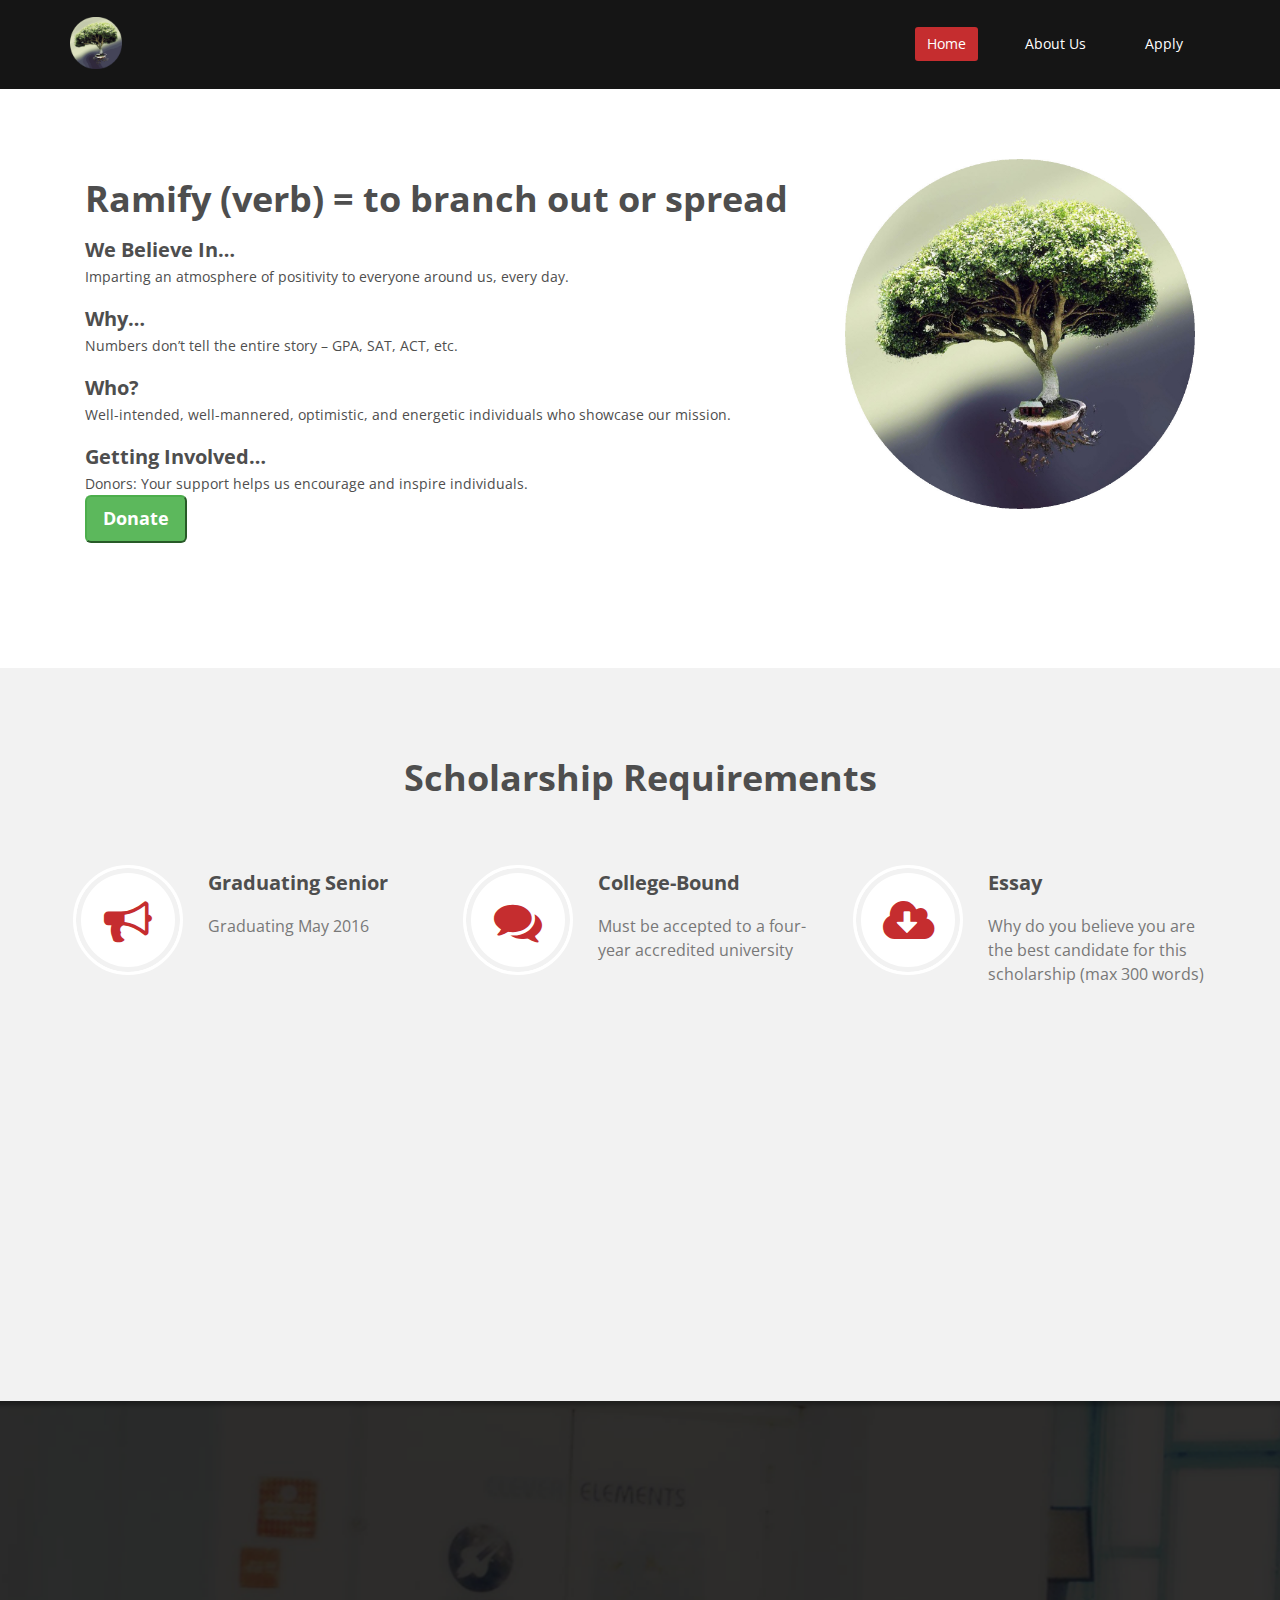
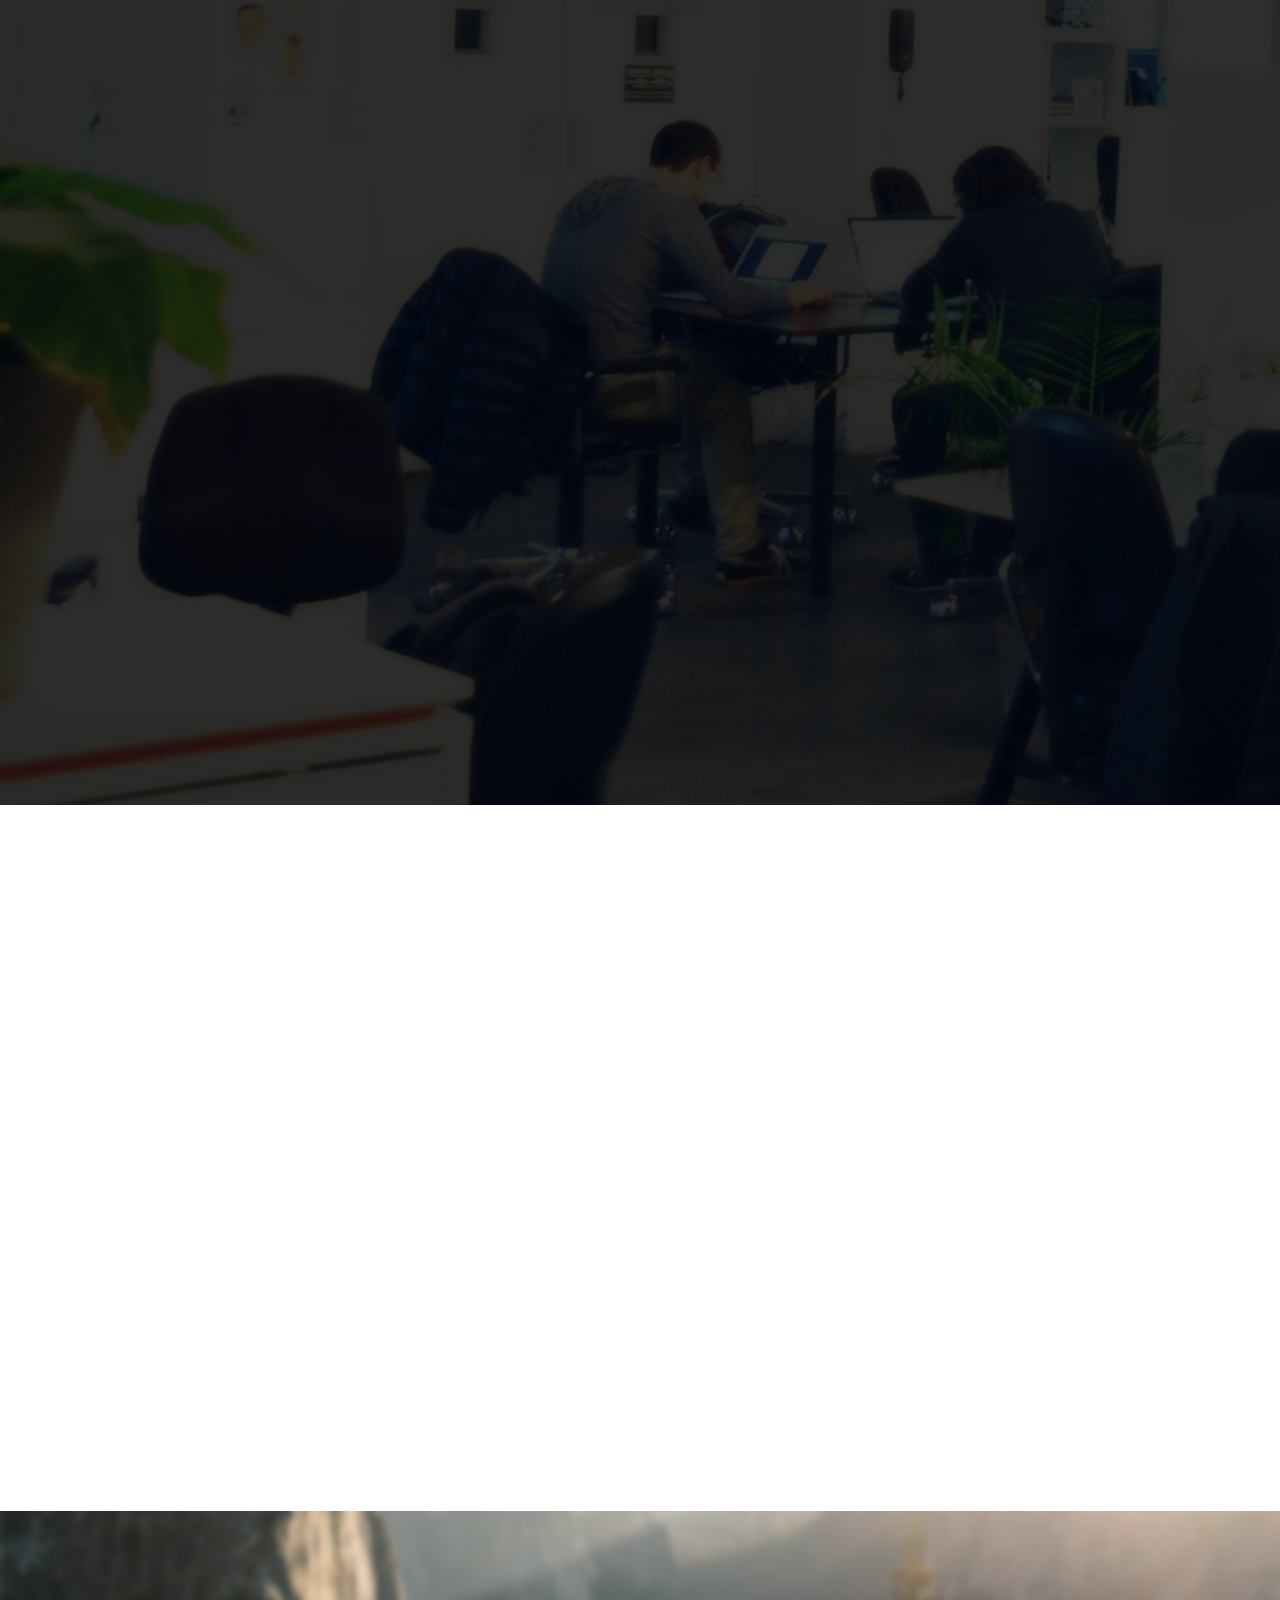
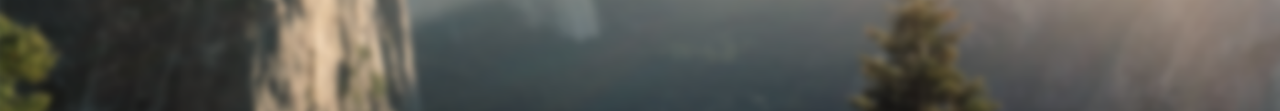
==== index.html @ a658d180 "Scott Tran Bio" ====
<!DOCTYPE html>
<html lang="en">
<head>
    <meta charset="utf-8">
    <meta name="viewport" content="width=device-width, initial-scale=1.0">
    <meta name="description" content="">
    <meta name="author" content="">
    <title>Ramify Positivity Scholarship</title>
	
	<!-- core CSS -->
    <link href="css/bootstrap.min.css" rel="stylesheet">
    <link href="css/font-awesome.min.css" rel="stylesheet">
    <link href="css/animate.min.css" rel="stylesheet">
    <link href="css/prettyPhoto.css" rel="stylesheet">
    <link href="css/main.css" rel="stylesheet">
    <link href="css/responsive.css" rel="stylesheet">
    <link href="css/ramify.css" rel="stylesheet">
    <!--[if lt IE 9]>
    <script src="js/html5shiv.js"></script>
    <script src="js/respond.min.js"></script>
    <![endif]-->       
    <link rel="shortcut icon" href="images/ico/favicon.ico">
    <link rel="apple-touch-icon-precomposed" sizes="144x144" href="images/ico/apple-touch-icon-144-precomposed.png">
    <link rel="apple-touch-icon-precomposed" sizes="114x114" href="images/ico/apple-touch-icon-114-precomposed.png">
    <link rel="apple-touch-icon-precomposed" sizes="72x72" href="images/ico/apple-touch-icon-72-precomposed.png">
    <link rel="apple-touch-icon-precomposed" href="images/ico/apple-touch-icon-57-precomposed.png">
</head><!--/head-->

<body class="homepage">
    <nav class="navbar navbar-inverse" role="banner">
        <div class="container">
            <div class="navbar-header">
                <button type="button" class="navbar-toggle" data-toggle="collapse" data-target=".navbar-collapse">
                    <span class="sr-only">Toggle navigation</span>
                    <span class="icon-bar"></span>
                    <span class="icon-bar"></span>
                    <span class="icon-bar"></span>
                </button>
                <a class="navbar-brand" href="index.html"><img src="images/tree_transparent.gif" height="52px" alt="logo"></a>
            </div>
			
            <div class="collapse navbar-collapse navbar-right">
                <ul class="nav navbar-nav">
                    <li class="active"><a href="index.html">Home</a></li>
                    <li><a href="about-us.html">About Us</a></li>
                    <li><a href="services.html">Apply</a></li>                   
                </ul>
            </div>
        </div><!--/.container-->
    </nav><!--/nav-->

    <section id="hero">
        <div class="container">
            <div class="wow fadeInDown">
                <div class="col-sm-8 left">
                    <h1>Ramify (verb) = to branch out or spread</h1>

                    <h2>We Believe In…</h2>
                    Imparting an atmosphere of positivity to everyone around us, every day.
                    
                    <h2>Why…</h2>
                    Numbers don’t tell the entire story – GPA, SAT, ACT, etc.

                    <h2>Who?</h2>
                    Well-intended, well-mannered, optimistic, and energetic individuals who showcase our mission.
                    
                    <h2>Getting Involved…</h2>
                    Donors: Your support helps us encourage and inspire individuals.
                    </br>
                    <button type="button" class="btn-lg btn-success"><b>Donate</b></button>
                </div>
                <div class="col-sm-4">
                    <img src="images/tree.jpg" width="100%" alt="tree">
                </div>                
            </div>       
        </div><!--/.container-->
    </section><!--/#partner-->

    <section id="feature" >
        <div class="container">
           <div class="center wow fadeInDown">
                <h1>Scholarship Requirements</h1>
            </div>

            <div class="row">
                <div class="features">
                    <div class="col-md-4 col-sm-6 wow fadeInDown" data-wow-duration="1000ms" data-wow-delay="600ms">
                        <div class="feature-wrap">
                            <i class="fa fa-bullhorn"></i>
                            <h2>Graduating Senior</h2>
                            <h3>Graduating May 2016</h3>
                        </div>
                    </div><!--/.col-md-4-->

                    <div class="col-md-4 col-sm-6 wow fadeInDown" data-wow-duration="1000ms" data-wow-delay="600ms">
                        <div class="feature-wrap">
                            <i class="fa fa-comments"></i>
                            <h2>College-Bound</h2>
                            <h3>Must be accepted to a four-year accredited university</h3>
                        </div>
                    </div><!--/.col-md-4-->

                    <div class="col-md-4 col-sm-6 wow fadeInDown" data-wow-duration="1000ms" data-wow-delay="600ms">
                        <div class="feature-wrap">
                            <i class="fa fa-cloud-download"></i>
                            <h2>Essay</h2>
                            <h3>Why do you believe you are the best candidate for this scholarship (max 300 words)</h3>
                        </div>
                    </div><!--/.col-md-4-->
                
                    <div class="col-md-4 col-sm-6 wow fadeInDown" data-wow-duration="1000ms" data-wow-delay="600ms">
                        <div class="feature-wrap">
                            <i class="fa fa-leaf"></i>
                            <h2>GPA + Transcript</h2>
                            <h3>
                                <ul>
                                    <li>Minimum 3.0 weighted GPA (as of Fall 2015 semester)</li>
                                    <li>Unofficial transcript</li>
                                </ul>
                            </h3>
                        </div>
                    </div><!--/.col-md-4-->

                    <div class="col-md-4 col-sm-6 wow fadeInDown" data-wow-duration="1000ms" data-wow-delay="600ms">
                        <div class="feature-wrap">
                            <i class="fa fa-cogs"></i>
                            <h2>Letters of Recommendation</h2>
                            <h3>Letter from both a teacher/counselor and a peer</h3>
                        </div>
                    </div><!--/.col-md-4-->

                    <div class="col-md-4 col-sm-6 wow fadeInDown" data-wow-duration="1000ms" data-wow-delay="600ms">
                        <div class="feature-wrap">
                            <i class="fa fa-heart"></i>
                            <h2>Extracurricular</h2>
                            <h3>List of extracurricular activities (sports, clubs, societies, etc.)</h3>
                        </div>
                    </div><!--/.col-md-4-->

                    <div class="col-md-12 col-sm-12 center wow fadeInDown" data-wow-duration="1000ms" data-wow-delay="600ms">
                        <button type="button" class="btn btn-xlarge btn-danger"><b>Apply</b></button>
                    </div>

                </div><!--/.services-->
            </div><!--/.row-->
        </div><!--/.container-->
    </section><!--/#feature-->

    <section id="winners">
       <div class="container">
            <div class="center wow fadeInDown">
                <h2>Meet the 2015 Winners</h2>
                <p class="lead">Lorem ipsum dolor sit amet, consectetur adipisicing elit, sed do eiusmod tempor incididunt ut <br> et dolore magna aliqua. Ut enim ad minim veniam</p>
            </div>

            <div class="row">
                <div class="col-md-6 wow fadeInDown animated" style="visibility: visible; animation-name: fadeInDown; -webkit-animation-name: fadeInDown;">
                    <div class="clients-comments text-center">
                        <img src="" class="img-circle" alt="">
                        <h3>Lorem ipsum dolor sit amet, consectetur adipisicing elit, sed do eiusmod tempor incididunt</h3>
                        <h4><span>-Madison Tarbox</span></h4>
                    </div>
                </div>
                <div class="col-md-6 wow fadeInDown animated" style="visibility: visible; animation-name: fadeInDown; -webkit-animation-name: fadeInDown;">
                    <div class="clients-comments text-center">
                        <img src="images/scott.jpg" class="img-circle" alt="">
                        <h3 class="text-left">Scott was chosen as one of two scholarship recipients in 2015 as he has a strong ability to lead by example and thus have a positive influence on those around him.  This ability is evident through the rigorous academic schedule and extracurricular activities that Scott was involved in.  He was able to take on multiple AP and honors classes all while maintaining a high GPA.  Scott’s ability to take on rigorous challenges also translated to the gridiron as he played on the varsity football team and held the positions of team captain and leadership council member. He also spends several hours every week volunteering on community service projects including work in a soup kitchen and working at the Ronald McDonald house. Through Scott’s hard work, dedication, and commitment to the community he was able to lead by example and directly impact others in a positive way. Scott is currently a student at the University of Colorado where he is obtaining a degree in Chemical Engineering. Which he plans to use his degree to further contribute to society.</h3>
                        <h4><span>-Scott Tran</span></h4>
                    </div>
                </div>
            </div><!--/.row-->

            </div><!--/.row-->
        </div><!--/.container-->
    </section><!--/#services-->

    <section id="recent-works">
        <div class="container">
            <div class="center wow fadeInDown">
                <h1>Meet the Founders</h1>
            </div>

           <div class="row">
               <div class="col-md-4 wow fadeInDown animated" style="visibility: visible; animation-name: fadeInDown; -webkit-animation-name: fadeInDown;">
                   <div class="clients-comments text-center">
                       <img src="images/jeevack.jpg" class="img-circle" alt="">
                       <h3>Lorem ipsum dolor sit amet, consectetur adipisicing elit, sed do eiusmod tempor incididunt</h3>
                       <h4><span>-Jeevak Mattamana</span></h4>
                   </div>
               </div>
               <div class="col-md-4 wow fadeInDown animated" style="visibility: visible; animation-name: fadeInDown; -webkit-animation-name: fadeInDown;">
               <div class="clients-comments text-center">
                   <img src="images/richard.jpg" class="img-circle" alt="">
                   <h3>Lorem ipsum dolor sit amet, consectetur adipisicing elit, sed do eiusmod tempor incididunt</h3>
                   <h4><span>-Richard Vidal</span></h4>
               </div>
           </div>
           <div class="col-md-4 wow fadeInDown animated" style="visibility: visible; animation-name: fadeInDown; -webkit-animation-name: fadeInDown;">
               <div class="clients-comments text-center">
                   <img src="images/david.jpg" class="img-circle" alt="">
                   <h3>Lorem ipsum dolor sit amet, consectetur adipisicing elit, sed do eiusmod tempor incididunt</h3>
                   <h4><span>-David Wang</span></h4>
               </div>
           </div>
           </div><!--/.row-->

        </div><!--/.container-->
    </section><!--/#recent-works-->

    <section id="contact">
        <div class="container">
            <div class="row">
                <div class="col-sm-8">
                    <div class="media contact-info wow fadeInDown" data-wow-duration="1000ms" data-wow-delay="600ms">
                        <div class="pull-left">
                            <i class="fa fa-phone"></i>
                        </div>
                        <div class="media-body">
                            <h2>Contact us:</h2>
                            <p>ramifypositivityscholarship@gmail.com</p>
                        </div>
                    </div>
                </div>
            </div>
        </div><!--/.container-->    
    </section><!--/#conatcat-info-->

    <script src="js/jquery.js"></script>
    <script src="js/bootstrap.min.js"></script>
    <script src="js/jquery.prettyPhoto.js"></script>
    <script src="js/jquery.isotope.min.js"></script>
    <script src="js/main.js"></script>
    <script src="js/wow.min.js"></script>
</body>
</html>
---- css/prettyPhoto.css ----
div.pp_default .pp_top,div.pp_default .pp_top .pp_middle,div.pp_default .pp_top .pp_left,div.pp_default .pp_top .pp_right,div.pp_default .pp_bottom,div.pp_default .pp_bottom .pp_left,div.pp_default .pp_bottom .pp_middle,div.pp_default .pp_bottom .pp_right{height:13px}
div.pp_default .pp_top .pp_left{background:url(../images/prettyPhoto/default/sprite.png) -78px -93px no-repeat}
div.pp_default .pp_top .pp_middle{background:url(../images/prettyPhoto/default/sprite_x.png) top left repeat-x}
div.pp_default .pp_top .pp_right{background:url(../images/prettyPhoto/default/sprite.png) -112px -93px no-repeat}
div.pp_default .pp_content .ppt{color:#f8f8f8}
div.pp_default .pp_content_container .pp_left{background:url(../images/prettyPhoto/default/sprite_y.png) -7px 0 repeat-y;padding-left:13px}
div.pp_default .pp_content_container .pp_right{background:url(../images/prettyPhoto/default/sprite_y.png) top right repeat-y;padding-right:13px}
div.pp_default .pp_next:hover{background:url(../images/prettyPhoto/default/sprite_next.png) center right no-repeat;cursor:pointer}
div.pp_default .pp_previous:hover{background:url(../images/prettyPhoto/default/sprite_prev.png) center left no-repeat;cursor:pointer}
div.pp_default .pp_expand{background:url(../images/prettyPhoto/default/sprite.png) 0 -29px no-repeat;cursor:pointer;width:28px;height:28px}
div.pp_default .pp_expand:hover{background:url(../images/prettyPhoto/default/sprite.png) 0 -56px no-repeat;cursor:pointer}
div.pp_default .pp_contract{background:url(../images/prettyPhoto/default/sprite.png) 0 -84px no-repeat;cursor:pointer;width:28px;height:28px}
div.pp_default .pp_contract:hover{background:url(../images/prettyPhoto/default/sprite.png) 0 -113px no-repeat;cursor:pointer}
div.pp_default .pp_close{width:30px;height:30px;background:url(../images/prettyPhoto/default/sprite.png) 2px 1px no-repeat;cursor:pointer}
div.pp_default .pp_gallery ul li a{background:url(../images/prettyPhoto/default/default_thumb.png) center center #f8f8f8;border:1px solid #aaa}
div.pp_default .pp_social{margin-top:7px}
div.pp_default .pp_gallery a.pp_arrow_previous,div.pp_default .pp_gallery a.pp_arrow_next{position:static;left:auto}
div.pp_default .pp_nav .pp_play,div.pp_default .pp_nav .pp_pause{background:url(../images/prettyPhoto/default/sprite.png) -51px 1px no-repeat;height:30px;width:30px}
div.pp_default .pp_nav .pp_pause{background-position:-51px -29px}
div.pp_default a.pp_arrow_previous,div.pp_default a.pp_arrow_next{background:url(../images/prettyPhoto/default/sprite.png) -31px -3px no-repeat;height:20px;width:20px;margin:4px 0 0}
div.pp_default a.pp_arrow_next{left:52px;background-position:-82px -3px}
div.pp_default .pp_content_container .pp_details{margin-top:5px}
div.pp_default .pp_nav{clear:none;height:30px;width:110px;position:relative}
div.pp_default .pp_nav .currentTextHolder{font-family:Georgia;font-style:italic;color:#999;font-size:11px;left:75px;line-height:25px;position:absolute;top:2px;margin:0;padding:0 0 0 10px}
div.pp_default .pp_close:hover,div.pp_default .pp_nav .pp_play:hover,div.pp_default .pp_nav .pp_pause:hover,div.pp_default .pp_arrow_next:hover,div.pp_default .pp_arrow_previous:hover{opacity:0.7}
div.pp_default .pp_description{font-size:11px;font-weight:700;line-height:14px;margin:5px 50px 5px 0}
div.pp_default .pp_bottom .pp_left{background:url(../images/prettyPhoto/default/sprite.png) -78px -127px no-repeat}
div.pp_default .pp_bottom .pp_middle{background:url(../images/prettyPhoto/default/sprite_x.png) bottom left repeat-x}
div.pp_default .pp_bottom .pp_right{background:url(../images/prettyPhoto/default/sprite.png) -112px -127px no-repeat}
div.pp_default .pp_loaderIcon{background:url(../images/prettyPhoto/default/loader.gif) center center no-repeat}
div.light_rounded .pp_top .pp_left{background:url(../images/prettyPhoto/light_rounded/sprite.png) -88px -53px no-repeat}
div.light_rounded .pp_top .pp_right{background:url(../images/prettyPhoto/light_rounded/sprite.png) -110px -53px no-repeat}
div.light_rounded .pp_next:hover{background:url(../images/prettyPhoto/light_rounded/btnNext.png) center right no-repeat;cursor:pointer}
div.light_rounded .pp_previous:hover{background:url(../images/prettyPhoto/light_rounded/btnPrevious.png) center left no-repeat;cursor:pointer}
div.light_rounded .pp_expand{background:url(../images/prettyPhoto/light_rounded/sprite.png) -31px -26px no-repeat;cursor:pointer}
div.light_rounded .pp_expand:hover{background:url(../images/prettyPhoto/light_rounded/sprite.png) -31px -47px no-repeat;cursor:pointer}
div.light_rounded .pp_contract{background:url(../images/prettyPhoto/light_rounded/sprite.png) 0 -26px no-repeat;cursor:pointer}
div.light_rounded .pp_contract:hover{background:url(../images/prettyPhoto/light_rounded/sprite.png) 0 -47px no-repeat;cursor:pointer}
div.light_rounded .pp_close{width:75px;height:22px;background:url(../images/prettyPhoto/light_rounded/sprite.png) -1px -1px no-repeat;cursor:pointer}
div.light_rounded .pp_nav .pp_play{background:url(../images/prettyPhoto/light_rounded/sprite.png) -1px -100px no-repeat;height:15px;width:14px}
div.light_rounded .pp_nav .pp_pause{background:url(../images/prettyPhoto/light_rounded/sprite.png) -24px -100px no-repeat;height:15px;width:14px}
div.light_rounded .pp_arrow_previous{background:url(../images/prettyPhoto/light_rounded/sprite.png) 0 -71px no-repeat}
div.light_rounded .pp_arrow_next{background:url(../images/prettyPhoto/light_rounded/sprite.png) -22px -71px no-repeat}
div.light_rounded .pp_bottom .pp_left{background:url(../images/prettyPhoto/light_rounded/sprite.png) -88px -80px no-repeat}
div.light_rounded .pp_bottom .pp_right{background:url(../images/prettyPhoto/light_rounded/sprite.png) -110px -80px no-repeat}
div.dark_rounded .pp_top .pp_left{background:url(../images/prettyPhoto/dark_rounded/sprite.png) -88px -53px no-repeat}
div.dark_rounded .pp_top .pp_right{background:url(../images/prettyPhoto/dark_rounded/sprite.png) -110px -53px no-repeat}
div.dark_rounded .pp_content_container .pp_left{background:url(../images/prettyPhoto/dark_rounded/contentPattern.png) top left repeat-y}
div.dark_rounded .pp_content_container .pp_right{background:url(../images/prettyPhoto/dark_rounded/contentPattern.png) top right repeat-y}
div.dark_rounded .pp_next:hover{background:url(../images/prettyPhoto/dark_rounded/btnNext.png) center right no-repeat;cursor:pointer}
div.dark_rounded .pp_previous:hover{background:url(../images/prettyPhoto/dark_rounded/btnPrevious.png) center left no-repeat;cursor:pointer}
div.dark_rounded .pp_expand{background:url(../images/prettyPhoto/dark_rounded/sprite.png) -31px -26px no-repeat;cursor:pointer}
div.dark_rounded .pp_expand:hover{background:url(../images/prettyPhoto/dark_rounded/sprite.png) -31px -47px no-repeat;cursor:pointer}
div.dark_rounded .pp_contract{background:url(../images/prettyPhoto/dark_rounded/sprite.png) 0 -26px no-repeat;cursor:pointer}
div.dark_rounded .pp_contract:hover{background:url(../images/prettyPhoto/dark_rounded/sprite.png) 0 -47px no-repeat;cursor:pointer}
div.dark_rounded .pp_close{width:75px;height:22px;background:url(../images/prettyPhoto/dark_rounded/sprite.png) -1px -1px no-repeat;cursor:pointer}
div.dark_rounded .pp_description{margin-right:85px;color:#fff}
div.dark_rounded .pp_nav .pp_play{background:url(../images/prettyPhoto/dark_rounded/sprite.png) -1px -100px no-repeat;height:15px;width:14px}
div.dark_rounded .pp_nav .pp_pause{background:url(../images/prettyPhoto/dark_rounded/sprite.png) -24px -100px no-repeat;height:15px;width:14px}
div.dark_rounded .pp_arrow_previous{background:url(../images/prettyPhoto/dark_rounded/sprite.png) 0 -71px no-repeat}
div.dark_rounded .pp_arrow_next{background:url(../images/prettyPhoto/dark_rounded/sprite.png) -22px -71px no-repeat}
div.dark_rounded .pp_bottom .pp_left{background:url(../images/prettyPhoto/dark_rounded/sprite.png) -88px -80px no-repeat}
div.dark_rounded .pp_bottom .pp_right{background:url(../images/prettyPhoto/dark_rounded/sprite.png) -110px -80px no-repeat}
div.dark_rounded .pp_loaderIcon{background:url(../images/prettyPhoto/dark_rounded/loader.gif) center center no-repeat}
div.dark_square .pp_left,div.dark_square .pp_middle,div.dark_square .pp_right,div.dark_square .pp_content{background:#000}
div.dark_square .pp_description{color:#fff;margin:0 85px 0 0}
div.dark_square .pp_loaderIcon{background:url(../images/prettyPhoto/dark_square/loader.gif) center center no-repeat}
div.dark_square .pp_expand{background:url(../images/prettyPhoto/dark_square/sprite.png) -31px -26px no-repeat;cursor:pointer}
div.dark_square .pp_expand:hover{background:url(../images/prettyPhoto/dark_square/sprite.png) -31px -47px no-repeat;cursor:pointer}
div.dark_square .pp_contract{background:url(../images/prettyPhoto/dark_square/sprite.png) 0 -26px no-repeat;cursor:pointer}
div.dark_square .pp_contract:hover{background:url(../images/prettyPhoto/dark_square/sprite.png) 0 -47px no-repeat;cursor:pointer}
div.dark_square .pp_close{width:75px;height:22px;background:url(../images/prettyPhoto/dark_square/sprite.png) -1px -1px no-repeat;cursor:pointer}
div.dark_square .pp_nav{clear:none}
div.dark_square .pp_nav .pp_play{background:url(../images/prettyPhoto/dark_square/sprite.png) -1px -100px no-repeat;height:15px;width:14px}
div.dark_square .pp_nav .pp_pause{background:url(../images/prettyPhoto/dark_square/sprite.png) -24px -100px no-repeat;height:15px;width:14px}
div.dark_square .pp_arrow_previous{background:url(../images/prettyPhoto/dark_square/sprite.png) 0 -71px no-repeat}
div.dark_square .pp_arrow_next{background:url(../images/prettyPhoto/dark_square/sprite.png) -22px -71px no-repeat}
div.dark_square .pp_next:hover{background:url(../images/prettyPhoto/dark_square/btnNext.png) center right no-repeat;cursor:pointer}
div.dark_square .pp_previous:hover{background:url(../images/prettyPhoto/dark_square/btnPrevious.png) center left no-repeat;cursor:pointer}
div.light_square .pp_expand{background:url(../images/prettyPhoto/light_square/sprite.png) -31px -26px no-repeat;cursor:pointer}
div.light_square .pp_expand:hover{background:url(../images/prettyPhoto/light_square/sprite.png) -31px -47px no-repeat;cursor:pointer}
div.light_square .pp_contract{background:url(../images/prettyPhoto/light_square/sprite.png) 0 -26px no-repeat;cursor:pointer}
div.light_square .pp_contract:hover{background:url(../images/prettyPhoto/light_square/sprite.png) 0 -47px no-repeat;cursor:pointer}
div.light_square .pp_close{width:75px;height:22px;background:url(../images/prettyPhoto/light_square/sprite.png) -1px -1px no-repeat;cursor:pointer}
div.light_square .pp_nav .pp_play{background:url(../images/prettyPhoto/light_square/sprite.png) -1px -100px no-repeat;height:15px;width:14px}
div.light_square .pp_nav .pp_pause{background:url(../images/prettyPhoto/light_square/sprite.png) -24px -100px no-repeat;height:15px;width:14px}
div.light_square .pp_arrow_previous{background:url(../images/prettyPhoto/light_square/sprite.png) 0 -71px no-repeat}
div.light_square .pp_arrow_next{background:url(../images/prettyPhoto/light_square/sprite.png) -22px -71px no-repeat}
div.light_square .pp_next:hover{background:url(../images/prettyPhoto/light_square/btnNext.png) center right no-repeat;cursor:pointer}
div.light_square .pp_previous:hover{background:url(../images/prettyPhoto/light_square/btnPrevious.png) center left no-repeat;cursor:pointer}
div.facebook .pp_top .pp_left{background:url(../images/prettyPhoto/facebook/sprite.png) -88px -53px no-repeat}
div.facebook .pp_top .pp_middle{background:url(../images/prettyPhoto/facebook/contentPatternTop.png) top left repeat-x}
div.facebook .pp_top .pp_right{background:url(../images/prettyPhoto/facebook/sprite.png) -110px -53px no-repeat}
div.facebook .pp_content_container .pp_left{background:url(../images/prettyPhoto/facebook/contentPatternLeft.png) top left repeat-y}
div.facebook .pp_content_container .pp_right{background:url(../images/prettyPhoto/facebook/contentPatternRight.png) top right repeat-y}
div.facebook .pp_expand{background:url(../images/prettyPhoto/facebook/sprite.png) -31px -26px no-repeat;cursor:pointer}
div.facebook .pp_expand:hover{background:url(../images/prettyPhoto/facebook/sprite.png) -31px -47px no-repeat;cursor:pointer}
div.facebook .pp_contract{background:url(../images/prettyPhoto/facebook/sprite.png) 0 -26px no-repeat;cursor:pointer}
div.facebook .pp_contract:hover{background:url(../images/prettyPhoto/facebook/sprite.png) 0 -47px no-repeat;cursor:pointer}
div.facebook .pp_close{width:22px;height:22px;background:url(../images/prettyPhoto/facebook/sprite.png) -1px -1px no-repeat;cursor:pointer}
div.facebook .pp_description{margin:0 37px 0 0}
div.facebook .pp_loaderIcon{background:url(../images/prettyPhoto/facebook/loader.gif) center center no-repeat}
div.facebook .pp_arrow_previous{background:url(../images/prettyPhoto/facebook/sprite.png) 0 -71px no-repeat;height:22px;margin-top:0;width:22px}
div.facebook .pp_arrow_previous.disabled{background-position:0 -96px;cursor:default}
div.facebook .pp_arrow_next{background:url(../images/prettyPhoto/facebook/sprite.png) -32px -71px no-repeat;height:22px;margin-top:0;width:22px}
div.facebook .pp_arrow_next.disabled{background-position:-32px -96px;cursor:default}
div.facebook .pp_nav{margin-top:0}
div.facebook .pp_nav p{font-size:15px;padding:0 3px 0 4px}
div.facebook .pp_nav .pp_play{background:url(../images/prettyPhoto/facebook/sprite.png) -1px -123px no-repeat;height:22px;width:22px}
div.facebook .pp_nav .pp_pause{background:url(../images/prettyPhoto/facebook/sprite.png) -32px -123px no-repeat;height:22px;width:22px}
div.facebook .pp_next:hover{background:url(../images/prettyPhoto/facebook/btnNext.png) center right no-repeat;cursor:pointer}
div.facebook .pp_previous:hover{background:url(../images/prettyPhoto/facebook/btnPrevious.png) center left no-repeat;cursor:pointer}
div.facebook .pp_bottom .pp_left{background:url(../images/prettyPhoto/facebook/sprite.png) -88px -80px no-repeat}
div.facebook .pp_bottom .pp_middle{background:url(../images/prettyPhoto/facebook/contentPatternBottom.png) top left repeat-x}
div.facebook .pp_bottom .pp_right{background:url(../images/prettyPhoto/facebook/sprite.png) -110px -80px no-repeat}
div.pp_pic_holder a:focus{outline:none}
div.pp_overlay{background:#000;display:none;left:0;position:absolute;top:0;width:100%;z-index:9500}
div.pp_pic_holder{display:none;position:absolute;width:100px;z-index:10000}
.pp_content{height:40px;min-width:40px}
* html .pp_content{width:40px}
.pp_content_container{position:relative;text-align:left;width:100%}
.pp_content_container .pp_left{padding-left:20px}
.pp_content_container .pp_right{padding-right:20px}
.pp_content_container .pp_details{float:left;margin:10px 0 2px}
.pp_description{display:none;margin:0}
.pp_social{float:left;margin:0}
.pp_social .facebook{float:left;margin-left:5px;width:55px;overflow:hidden}
.pp_social .twitter{float:left}
.pp_nav{clear:right;float:left;margin:3px 10px 0 0}
.pp_nav p{float:left;white-space:nowrap;margin:2px 4px}
.pp_nav .pp_play,.pp_nav .pp_pause{float:left;margin-right:4px;text-indent:-10000px}
a.pp_arrow_previous,a.pp_arrow_next{display:block;float:left;height:15px;margin-top:3px;overflow:hidden;text-indent:-10000px;width:14px}
.pp_hoverContainer{position:absolute;top:0;width:100%;z-index:2000}
.pp_gallery{display:none;left:50%;margin-top:-50px;position:absolute;z-index:10000}
.pp_gallery div{float:left;overflow:hidden;position:relative}
.pp_gallery ul{float:left;height:35px;position:relative;white-space:nowrap;margin:0 0 0 5px;padding:0}
.pp_gallery ul a{border:1px rgba(0,0,0,0.5) solid;display:block;float:left;height:33px;overflow:hidden}
.pp_gallery ul a img{border:0}
.pp_gallery li{display:block;float:left;margin:0 5px 0 0;padding:0}
.pp_gallery li.default a{background:url(../images/prettyPhoto/facebook/default_thumbnail.gif) 0 0 no-repeat;display:block;height:33px;width:50px}
.pp_gallery .pp_arrow_previous,.pp_gallery .pp_arrow_next{margin-top:7px!important}
a.pp_next{background:url(../images/prettyPhoto/light_rounded/btnNext.png) 10000px 10000px no-repeat;display:block;float:right;height:100%;text-indent:-10000px;width:49%}
a.pp_previous{background:url(../images/prettyPhoto/light_rounded/btnNext.png) 10000px 10000px no-repeat;display:block;float:left;height:100%;text-indent:-10000px;width:49%}
a.pp_expand,a.pp_contract{cursor:pointer;display:none;height:20px;position:absolute;right:30px;text-indent:-10000px;top:10px;width:20px;z-index:20000}
a.pp_close{position:absolute;right:0;top:0;display:block;line-height:22px;text-indent:-10000px}
.pp_loaderIcon{display:block;height:24px;left:50%;position:absolute;top:50%;width:24px;margin:-12px 0 0 -12px}
#pp_full_res{line-height:1!important}
#pp_full_res .pp_inline{text-align:left}
#pp_full_res .pp_inline p{margin:0 0 15px}
div.ppt{color:#fff;display:none;font-size:17px;z-index:9999;margin:0 0 5px 15px}
div.pp_default .pp_content,div.light_rounded .pp_content{background-color:#fff}
div.pp_default #pp_full_res .pp_inline,div.light_rounded .pp_content .ppt,div.light_rounded #pp_full_res .pp_inline,div.light_square .pp_content .ppt,div.light_square #pp_full_res .pp_inline,div.facebook .pp_content .ppt,div.facebook #pp_full_res .pp_inline{color:#000}
div.pp_default .pp_gallery ul li a:hover,div.pp_default .pp_gallery ul li.selected a,.pp_gallery ul a:hover,.pp_gallery li.selected a{border-color:#fff}
div.pp_default .pp_details,div.light_rounded .pp_details,div.dark_rounded .pp_details,div.dark_square .pp_details,div.light_square .pp_details,div.facebook .pp_details{position:relative}
div.light_rounded .pp_top .pp_middle,div.light_rounded .pp_content_container .pp_left,div.light_rounded .pp_content_container .pp_right,div.light_rounded .pp_bottom .pp_middle,div.light_square .pp_left,div.light_square .pp_middle,div.light_square .pp_right,div.light_square .pp_content,div.facebook .pp_content{background:#fff}
div.light_rounded .pp_description,div.light_square .pp_description{margin-right:85px}
div.light_rounded .pp_gallery a.pp_arrow_previous,div.light_rounded .pp_gallery a.pp_arrow_next,div.dark_rounded .pp_gallery a.pp_arrow_previous,div.dark_rounded .pp_gallery a.pp_arrow_next,div.dark_square .pp_gallery a.pp_arrow_previous,div.dark_square .pp_gallery a.pp_arrow_next,div.light_square .pp_gallery a.pp_arrow_previous,div.light_square .pp_gallery a.pp_arrow_next{margin-top:12px!important}
div.light_rounded .pp_arrow_previous.disabled,div.dark_rounded .pp_arrow_previous.disabled,div.dark_square .pp_arrow_previous.disabled,div.light_square .pp_arrow_previous.disabled{background-position:0 -87px;cursor:default}
div.light_rounded .pp_arrow_next.disabled,div.dark_rounded .pp_arrow_next.disabled,div.dark_square .pp_arrow_next.disabled,div.light_square .pp_arrow_next.disabled{background-position:-22px -87px;cursor:default}
div.light_rounded .pp_loaderIcon,div.light_square .pp_loaderIcon{background:url(../images/prettyPhoto/light_rounded/loader.gif) center center no-repeat}
div.dark_rounded .pp_top .pp_middle,div.dark_rounded .pp_content,div.dark_rounded .pp_bottom .pp_middle{background:url(../images/prettyPhoto/dark_rounded/contentPattern.png) top left repeat}
div.dark_rounded .currentTextHolder,div.dark_square .currentTextHolder{color:#c4c4c4}
div.dark_rounded #pp_full_res .pp_inline,div.dark_square #pp_full_res .pp_inline{color:#fff}
.pp_top,.pp_bottom{height:20px;position:relative}
* html .pp_top,* html .pp_bottom{padding:0 20px}
.pp_top .pp_left,.pp_bottom .pp_left{height:20px;left:0;position:absolute;width:20px}
.pp_top .pp_middle,.pp_bottom .pp_middle{height:20px;left:20px;position:absolute;right:20px}
* html .pp_top .pp_middle,* html .pp_bottom .pp_middle{left:0;position:static}
.pp_top .pp_right,.pp_bottom .pp_right{height:20px;left:auto;position:absolute;right:0;top:0;width:20px}
.pp_fade,.pp_gallery li.default a img{display:none}
---- css/main.css ----
@import url(http://fonts.googleapis.com/css?family=Open+Sans:300italic,400italic,600italic,700italic,800italic,400,600,700,300,800);


/*************************
*******Typography******
**************************/

body {
  background: #fff;
  font-family: 'Open Sans', sans-serif;
  color:#4e4e4e;
  line-height: 22px;
}

h1,
h2,
h3,
h4,
h5,
h6 {
  font-weight: 600; 
  font-family: 'Open Sans', sans-serif;
  color:#4e4e4e;
}

h1{
  font-size: 36px;
  font-weight: bold;
}

h2{
  font-size: 20px;
  font-weight: bold;
  margin-bottom: 5px;
}

h3{
  font-size: 16px;
  color: #787878;
  font-weight: 400;
  line-height: 24px;
}

h4{
  font-size: 16px;
}

a {
  color: #c52d2f;
  -webkit-transition: color 300ms, background-color 300ms;
  -moz-transition: color 300ms, background-color 300ms;
  -o-transition:  color 300ms, background-color 300ms;
  transition:  color 300ms, background-color 300ms;
}

a:hover, a:focus {
  color: #d43133;
}

hr {
  border-top: 1px solid #e5e5e5;
  border-bottom: 1px solid #fff;
}

.btn-xlarge {
    padding: 15px 70px;
    font-size: 36px; //change this to your desired size
    line-height: normal;
    -webkit-border-radius: 8px;
       -moz-border-radius: 8px;
            border-radius: 8px;
}

.btn-primary {
  padding: 8px 20px;
  background: #c52d2f;
  color: #fff;
  border-radius: 4px;
  border:none;
  margin-top: 10px;
}


.btn-primary:hover, 
.btn-primary:focus{
  background: #c52d2f;
  outline: none;
  box-shadow: none;
} 

.btn-transparent {
  border: 3px solid #fff;
  background: transparent;
  color: #fff;
}

.btn-transparent:hover {
  border-color: rgba(255, 255, 255, 0.5);
}

a:hover,
a:focus {
  color: #111;
  text-decoration: none;
  outline: none;
}

.dropdown-menu {
  margin-top: -1px;
  min-width: 180px;
}

.center h2{
  font-size: 36px;
  margin-top: 0;
  margin-bottom: 20px;
}

.media>.pull-left{
  margin-right: 20px;
}

.media>.pull-right{
  margin-left: 20px;
}

body > section {
  padding: 70px 0;
}

.center {
  text-align: center;
  padding-bottom: 55px;
}

.left {
  text-align: left;
  padding-bottom: 55px;
}

.scaleIn {
  -webkit-animation-name: scaleIn;
  animation-name: scaleIn;
}

.lead{
  font-size: 16px;
  line-height: 24px;
  font-weight: 400;
}

.transparent-bg {
  background-color: transparent !important;
  margin-bottom: 0;
}

@-webkit-keyframes scaleIn {
  0% {
    opacity: 0;
    -webkit-transform: scale(0);
    transform: scale(0);
  }

  100% {
    opacity: 1;
    -webkit-transform: scale(1);
    transform: scale(1);
  }
}

@keyframes scaleIn {
  0% {
    opacity: 0;
    -webkit-transform: scale(0);
    -ms-transform: scale(0);
    transform: scale(0);
  }

  100% {
    opacity: 1;
    -webkit-transform: scale(1);
    -ms-transform: scale(1);
    transform: scale(1);
  }
}


/*************************
*******Header******
**************************/

#header .search{
  display: inline-block;
}

.navbar>.container .navbar-brand{
  margin-left: 0;
}

.top-bar {
  padding: 10px 0;
  background: #191919;
  border-bottom: 1px solid #222;
  line-height: 28px;
}

.top-number{
  color: #fff;
}

.top-number p{
  margin: 0
}

.social{
  text-align: right;
}

.social-share{
 display: inline-block;
 list-style: none;
 padding: 0;
 margin: 0;
}

ul.social-share li {
  display: inline-block;
}

ul.social-share li a {
  display: inline-block;
  color: #fff;
  background: #404040;
  width: 25px;
  height: 25px;
  line-height: 25px;
  text-align: center;
  border-radius: 2px;
}

ul.social-share li a:hover {
  background: #c52d2f;
  color: #fff;
}

.search i {
  color: #fff;
}

input.search-form{
  background: transparent;
  border: 0 none;
  width: 60px;
  padding: 0 10px;
  color: #FFF;
  -webkit-transition: all 400ms;
  -moz-transition: all 400ms;
  -ms-transition: all 400ms;
  -o-transition: all 400ms;
  transition: all 400ms;
}

input.search-form::-webkit-input-placeholder{
  color: transparent;
}

input.search-form:hover::-webkit-input-placeholder {
  color: #fff;
}

input.search-form:hover {
  width: 180px;
}

.navbar-brand {
  padding: 0;
  margin:0;
}

.navbar {
  border-radius: 0;
  margin-bottom: 0;
  background: #151515;
  padding: 15px 0;
  padding-bottom: 0;
}

 .navbar-nav{
  margin-top: 12px;
 }

.navbar-nav>li{
  margin-left: 35px;
  padding-bottom: 28px;
}

.navbar-inverse .navbar-nav > li > a {
  padding: 5px 12px;
  margin: 0;
  border-radius: 3px;
  color: #fff;
  line-height: 24px;
  display: inline-block;
}

.navbar-inverse .navbar-nav > li > a:hover{
	background-color: #c52d2f;
  color: #fff;
}

.navbar-inverse {
  border: none;
}

.navbar-inverse .navbar-brand {
  font-size: 36px;
  line-height: 50px;
  color: #fff;
}

.navbar-inverse .navbar-nav > .active > a,
.navbar-inverse .navbar-nav > .active > a:hover,
.navbar-inverse .navbar-nav > .active > a:focus,
.navbar-inverse .navbar-nav > .open > a,
.navbar-inverse .navbar-nav > .open > a:hover,
.navbar-inverse .navbar-nav > .open > a:focus {
  background-color: #c52d2f;
  color: #fff;
}

.navbar-inverse .navbar-nav .dropdown-menu {
  background-color: rgba(0,0,0,.85);
  -webkit-box-shadow: 0 3px 8px rgba(0, 0, 0, 0.125);
  -moz-box-shadow: 0 3px 8px rgba(0, 0, 0, 0.125);
  box-shadow: 0 3px 8px rgba(0, 0, 0, 0.125);
  border: 0;
  padding: 0;
  margin-top: 0;
  border-top: 0;
  border-radius: 0;
  left: 0;
}

.navbar-inverse .navbar-nav .dropdown-menu:before{
  position: absolute;
  top:0;
}

.navbar-inverse .navbar-nav .dropdown-menu > li > a {
  padding: 8px 15px;
  color: #fff;
}

.navbar-inverse .navbar-nav .dropdown-menu > li:hover > a,
.navbar-inverse .navbar-nav .dropdown-menu > li:focus > a,
.navbar-inverse .navbar-nav .dropdown-menu > li.active > a {
  background-color: #c52d2f;
  color: #fff;
}

.navbar-inverse .navbar-nav .dropdown-menu > li:last-child > a {
  border-radius: 0 0 3px 3px;
}

.navbar-inverse .navbar-nav .dropdown-menu > li.divider {
  background-color: transparent;
}

.navbar-inverse .navbar-collapse,
.navbar-inverse .navbar-form {
  border-top: 0;
  padding-bottom: 0;
}


/*************************
*******Home Page******
**************************/


#main-slider {
  position: relative;
}

.no-margin {
  margin: 0;
  padding: 0;
}

#main-slider .carousel .carousel-content {
  margin-top: 150px;
}

#main-slider .carousel .slide-margin{
  margin-top: 140px;
}

#main-slider .carousel h2 {
  color: #fff;
}

#main-slider .carousel .btn-slide {
  padding: 8px 20px;
  background: #c52d2f;
  color: #fff;
  border-radius: 4px;
  margin-top: 25px;
  display: inline-block;
}

#main-slider .carousel .slider-img{
  text-align: right;
  position: absolute;
}


#main-slider .carousel .item {
  background-position: 50%;
  background-repeat: no-repeat;
  background-size: cover;
  left: 0 !important;
  opacity: 0;
  top: 0;
  position: absolute;
  width: 100%;
  display: block !important;
  height: 730px;
  -webkit-transition: opacity ease-in-out 500ms;
  -moz-transition: opacity ease-in-out 500ms;
  -o-transition: opacity ease-in-out 500ms;
  transition: opacity ease-in-out 500ms;
}

#main-slider .carousel .item:first-child {
  top: auto;
  position: relative;
}

#main-slider .carousel .item.active {
  opacity: 1;
  -webkit-transition: opacity ease-in-out 500ms;
  -moz-transition: opacity ease-in-out 500ms;
  -o-transition: opacity ease-in-out 500ms;
  transition: opacity ease-in-out 500ms;
  z-index: 1;
}

#main-slider .prev,
#main-slider .next {
  position: absolute;
  top: 50%;
  background-color: #c52d2f;
  color: #fff;
  display: inline-block;
  margin-top: -25px;
  height: 40px;
  line-height: 40px;
  width: 40px;
  line-height: 40px;
  text-align: center;
  border-radius: 4px;
  z-index: 5;
}

#main-slider .prev:hover,
#main-slider .next:hover {
  background-color: #000;
}

#main-slider .prev {
  left: 10px;
}

#main-slider .next {
  right: 10px;
}

#main-slider .carousel-indicators li {
  width: 20px;
  height: 20px;
  background-color: #fff;
  margin: 0 15px 0 0;
  position: relative;
}

#main-slider .carousel-indicators li:after {
  position: absolute;
  content: "";
  width: 24px;
  height: 24px;
  border-radius: 100%;
  background: rgba(0, 0, 0, 0);
  border: 1px solid #FFF;
  left: -3px;
  top: -3px;
}

#main-slider .carousel-indicators .active{
  width: 20px;
  height: 20px;
  background-color: #c52d2f;
   margin: 0 15px 0 0;
   border: 1px solid #c52d2f;
   position: relative;
}

#main-slider .carousel-indicators .active:after {
  position: absolute;
  content: "";
  width: 24px;
  height: 24px;
  border-radius: 100%;
  background: #c52d2f;
  border: 1px solid #c52d2f;
  left: -3px;
  top: -3px;
}

#main-slider .active .animation.animated-item-1 {
  -webkit-animation: fadeInUp 300ms linear 300ms both;
  -moz-animation: fadeInUp 300ms linear 300ms both;
  -o-animation: fadeInUp 300ms linear 300ms both;
  -ms-animation: fadeInUp 300ms linear 300ms both;
  animation: fadeInUp 300ms linear 300ms both;
}

#main-slider .active .animation.animated-item-2 {
  -webkit-animation: fadeInUp 300ms linear 600ms both;
  -moz-animation: fadeInUp 300ms linear 600ms both;
  -o-animation: fadeInUp 300ms linear 600ms both;
  -ms-animation: fadeInUp 300ms linear 600ms both;
  animation: fadeInUp 300ms linear 600ms both;
}

#main-slider .active .animation.animated-item-3 {
  -webkit-animation: fadeInUp 300ms linear 900ms both;
  -moz-animation: fadeInUp 300ms linear 900ms both;
  -o-animation: fadeInUp 300ms linear 900ms both;
  -ms-animation: fadeInUp 300ms linear 900ms both;
  animation: fadeInUp 300ms linear 900ms both;
}

#main-slider .active .animation.animated-item-4 {
  -webkit-animation: fadeInUp 300ms linear 1200ms both;
  -moz-animation: fadeInUp 300ms linear 1200ms both;
  -o-animation: fadeInUp 300ms linear 1200ms both;
  -ms-animation: fadeInUp 300ms linear 1200ms both;
  animation: fadeInUp 300ms linear 1200ms both;
}

#feature {
  background: #f2f2f2;
  padding-bottom: 40px;
}

.features{
  padding: 0;
}

.feature-wrap {
  margin-bottom: 35px;
  overflow: hidden;
}

.feature-wrap h2{
  margin-top: 10px;
}

.feature-wrap .pull-left {
  margin-right: 25px;
}

.feature-wrap i{
  font-size: 48px;
  height: 110px;
  width: 110px;
  margin: 3px;
  border-radius: 100%;
  line-height: 110px;
  text-align:center;
  background: #ffffff;
  color: #c52d2f;
  border: 3px solid #ffffff;
  box-shadow: inset 0 0 0 5px #f2f2f2;
  -webkit-box-shadow: inset 0 0 0 5px #f2f2f2;
  -webkit-transition: 500ms;
  -moz-transition: 500ms;
  -o-transition: 500ms;
  transition: 500ms;
  float: left;
  margin-right: 25px;
}

.feature-wrap i:hover {
  background: #c52d2f;
  color: #fff;
  box-shadow: inset 0 0 0 5px #c52d2f;
  -webkit-box-shadow: inset 0 0 0 5px #c52d2f;
  border: 3px solid #c52d2f;
}

#recent-works .col-xs-12.col-sm-4.col-md-3{
  padding: 0;
}

#recent-works{
    padding-bottom: 70px;
}

.recent-work-wrap {
  position: relative;
}

.recent-work-wrap img{
  width: 100%;
}

.recent-work-wrap .recent-work-inner{
  top: 0;
  background: transparent;
  opacity: .8;
  width: 100%;
  border-radius: 0;
  margin-bottom: 0;
}

.recent-work-wrap .recent-work-inner h3{
  margin: 10px 0;
}

.recent-work-wrap .recent-work-inner h3 a{
  font-size: 24px;
  color: #fff;
}

.recent-work-wrap .overlay {
  position: absolute;
  top: 0;
  left: 0;
  width: 100%;
  height: 100%;
  opacity: 0;
  border-radius: 0;
  background: #c52d2f;
  color: #fff;
  vertical-align: middle;
  -webkit-transition: opacity 500ms;
  -moz-transition: opacity 500ms;
  -o-transition: opacity 500ms;
  transition: opacity 500ms;  
  padding: 30px;
}

.recent-work-wrap .overlay .preview {
  bottom: 0;
  display: inline-block;
  height: 35px;
  line-height: 35px;
  border-radius: 0;
  background: transparent;
  text-align: center;
  color: #fff;
}

.recent-work-wrap:hover .overlay {
  opacity: 1;
}

#winners {
  background: #000 url(../images/services/bg_services.png);
  background-size: cover;
}

#winners .lead,
#winners h2{
  color: #fff;
}
#winners h3{
  color: #fff;
}
#winners h4{
  color: #fff;
}

#middle {
  background: #f2f2f2;
}

.skill h2{
  margin-bottom: 25px;
}

.progress-wrap{
  position: relative;
}

.progress .color1,
.progress .color1 .bar-width{
  background: #2d7da4;
}

.progress .color2,
.progress .color2 .bar-width{
  background: #6aa42f;
}

.progress .color3,
.progress .color3 .bar-width{
  background: #ffcc33;
}

.progress .color4,
.progress .color4 .bar-width{
  background: #db3615;
}

.progress, 
.progress-bar {
  height: 15px;
  line-height: 15px;
  background: #e6e6e6;
  -webkit-box-shadow: none;
  -moz-box-shadow: none;
  box-shadow: none;
  border-radius: 0;
  overflow: visible;
  text-align: right;
}

.progress{
  position: relative;
}

.progress .bar-width{
  position: absolute;
  width: 40px;
  height: 20px;
  line-height: 20px;
  text-align: center;
  font-size: 12px;
  font-weight: 700;
  top: -30px;
  border-radius: 2px;
  margin-left: -30px;
}

.progress span{
  position: relative;
}

.progress span:before{
  content: " ";
  position: absolute;
  width: auto;
  height: auto;
  border-width: 8px 5px;
  border-style: solid;
  bottom: -15px;
  right: 8px;
}

.progress .color1 span:before{
  border-color: #2d7da4 transparent transparent transparent;
}

.progress .color2 span:before{
  border-color: #6aa42f transparent transparent transparent;
}

.progress .color3 span:before{
  border-color: #ffcc33 transparent transparent transparent;
}

.progress .color4 span:before{
  border-color: #db3615 transparent transparent transparent;
}

.accordion h2{
  margin-bottom: 25px;
}

.panel-default{
  border-color: transparent;
}

.panel-default>.panel-heading,
.panel{
  background-color: #e6e6e6; 
  border:0 none;
  box-shadow:none;
}

.panel-default>.panel-heading+.panel-collapse .panel-body{
  background: #fff;
  color: #858586;
}

.panel-body{
  padding: 20px 20px 10px;
}

.panel-group .panel+.panel{
  margin-top: 0;
  border-top: 1px solid #d9d9d9;
}

.panel-group .panel{
  border-radius: 0;
}

.panel-heading{
  border-radius: 0;
}

.panel-title>a{
  color: #4e4e4e;
}

.accordion-inner img{
  border-radius: 4px;
}

.accordion-inner h4{
  margin-top: 0;
}

.panel-heading.active{
  background: #1f1f20;
}

.panel-heading.active .panel-title>a{
  color:#fff;
}

a.accordion-toggle  i{
  width: 45px;
  line-height: 44px;
  font-size: 20px;
  margin-top: -10px;
  text-align: center;
  margin-right: -15px;
  background: #c9c9c9;
}

.panel-heading.active a.accordion-toggle i{
  background: #c52d2f;
  color: #fff;
}

.panel-heading.active a.accordion-toggle.collapsed i{
  background: #c52d2f;
  color: #fff;
}

.nav-tabs>li{
  margin-bottom: 0px;
  border-bottom: 1px solid #e6e6e6;
}

.nav-tabs{
  border-bottom: transparent;
  border-right: 1px solid #e6e6e6;
}

.nav-tabs>li>a {
  background: #f5f5f5;
  color: #666;
  border-radius: 0;
  border: 0 none;
  line-height: 24px;
  margin-right:0;
  padding: 13px 15px;
}

.nav-tabs li:last-child{
  border-bottom: 0 none;
} 

.nav-stacked>li+li{
  margin-top: 0;
}

.nav-tabs>li>a:hover{
  background: #1f1f20;
  color:#fff;
}

.nav-tabs>li.active>a, 
.nav-tabs>li.active>a:hover, 
.nav-tabs>li.active>a:focus {
  border: 0;
  color:#fff;
  background: #1f1f20;
  position: relative;
}

.nav-tabs>li.active>a:after {
  position: absolute;
  content:  "";
  width: auto;
  height: auto;
  border-style:solid;
  border-color: transparent transparent transparent #1f1f20;
  border-width: 25px 22px;
  right: -44px;
  top:0;
}

.tab-wrap{
  border:1px solid #e6e6e6;
  margin-bottom: 20px;
}

.tab-content{
  padding: 20px;
}

.tab-content h2{
  margin-top: 0;
}

.tab-content img{
  border-radius: 4px;
}

.testimonial h2{
  margin-top: 0;
}

.testimonial-inner {
  color:#858586;
  font-size: 14px;
}

.testimonial-inner .pull-left{
  border-right: 1px solid #e7e7e7;
  padding-right: 15px;
  position: relative;
}

.testimonial-inner .pull-left:after{
  content: "";
  position: absolute;
  width: 9px;
  height: 9px;
  top: 50%;
  margin-top: -5px;
  background: #FFF;
  -webkit-transform: rotate(45deg);
  border: 1px solid #e7e7e7;
  right: -5px;
  border-left: 0 none;
  border-bottom: 0 none;
}

#contact{
  background: url(../images/partners/partner_bg.png) 50% 50% no-repeat;
  background-size: cover;
  font-size: 36px;
  color: #fff;
}

.contact-info i{
  width: 60px;
  height: 60px;
  font-size: 40px;
  line-height: 60px;
  color: #fff;
  background: #000;
  text-align: center;
  border-radius: 10px;
}

.contact-info h2{
  margin-top: 0;
  color: #000;
}

.contact-info{
  color:#fff;
}

/*************************
********* About Us Page CSS ******
**************************/

.about-us {
  margin-top: 110px;
  margin-bottom: -110px;
}

.about-us h2, 
.skill_text h2 {
  color:#4e4e4e;
  font-size: 30px;
  font-weight: 600;
}

.about-us p {
  color:#4e4e4e;
}

#carousel-slider {
  position: relative;
}

#carousel-slider .carousel-indicators {
  bottom: -25px;
}

#carousel-slider .carousel-indicators li {
  border: 1px solid #ffbd20;
}

#carousel-slider a i {
  border: 1px solid #777;
  border-radius:50%;
  font-size: 28px;
  height: 50px;
  padding: 8px;
  position: absolute;
  top: 50%;
  width: 50px;
  color:#777;
}

#carousel-slider a i:hover {
  background:#bfbfbf;
  color:#fff;
  border: 1px solid #bfbfbf;
}

#carousel-slider 
.carousel-control {
  width:inherit;
}

#carousel-slider .carousel-control.left i {
  left:-25px
}

#carousel-slider .carousel-control.right i {
  right: -25px;
}

#carousel-slider
.carousel-control.left, 
#carousel-slider
.carousel-control.right {
  background: none;
}

.skill_text {
  display: block;
  margin-bottom: 60px;
  margin-top: 25px;
  overflow: hidden;
}

.sinlge-skill {
  background:#f2f2f2;
  border-radius: 100%;
  color: #FFFFFF;
  font-size: 22px;
  font-weight: bold;
  height: 200px;
  position: relative;
  width: 200px;
  text-transform: uppercase;
  overflow: hidden;
  margin: 30px 0;

}

.sinlge-skill p em {
  color: #FFFFFF;
  font-size: 38px;
}

.sinlge-skill p {
  line-height: 1;
}

.joomla-skill, 
.html-skill, 
.css-skill, 
.wp-skill {
  position: absolute;
  height: 100%;
  bottom: 0;
  width:100%;
  border-radius: 100%;
  padding: 70px 0;
  text-align: center;
}


.joomla-skill {
  background: rgb(242,242,242); /* Old browsers */
  background: -moz-linear-gradient(top, rgba(242,242,242,1) 0%, rgba(242,242,242,1) 28%, rgba(45,125,164,1) 28%); /* FF3.6+ */
  background: -webkit-gradient(linear, left top, left bottom, color-stop(0%,rgba(242,242,242,1)), color-stop(28%,rgba(242,242,242,1)), color-stop(28%,rgba(45,125,164,1))); /* Chrome,Safari4+ */
  background: -webkit-linear-gradient(top, rgba(242,242,242,1) 0%,rgba(242,242,242,1) 28%,rgba(45,125,164,1) 28%); /* Chrome10+,Safari5.1+ */
  background: -o-linear-gradient(top, rgba(242,242,242,1) 0%,rgba(242,242,242,1) 28%,rgba(45,125,164,1) 28%); /* Opera 11.10+ */
  background: -ms-linear-gradient(top, rgba(242,242,242,1) 0%,rgba(242,242,242,1) 28%,rgba(45,125,164,1) 28%); /* IE10+ */
  background: linear-gradient(to bottom, rgba(242,242,242,1) 0%,rgba(242,242,242,1) 28%,rgba(45,125,164,1) 28%); /* W3C */
  filter: progid:DXImageTransform.Microsoft.gradient( startColorstr='#f2f2f2', endColorstr='#2d7da4',GradientType=0 ); /* IE6-9 */    
}

.html-skill {
  background: rgb(242,242,242); /* Old browsers */
  background: -moz-linear-gradient(top, rgba(242,242,242,1) 0%, rgba(242,242,242,1) 9%, rgba(106,164,47,1) 9%); /* FF3.6+ */
  background: -webkit-gradient(linear, left top, left bottom, color-stop(0%,rgba(242,242,242,1)), color-stop(9%,rgba(242,242,242,1)), color-stop(9%,rgba(106,164,47,1))); /* Chrome,Safari4+ */
  background: -webkit-linear-gradient(top, rgba(242,242,242,1) 0%,rgba(242,242,242,1) 9%,rgba(106,164,47,1) 9%); /* Chrome10+,Safari5.1+ */
  background: -o-linear-gradient(top, rgba(242,242,242,1) 0%,rgba(242,242,242,1) 9%,rgba(106,164,47,1) 9%); /* Opera 11.10+ */
  background: -ms-linear-gradient(top, rgba(242,242,242,1) 0%,rgba(242,242,242,1) 9%,rgba(106,164,47,1) 9%); /* IE10+ */
  background: linear-gradient(to bottom, rgba(242,242,242,1) 0%,rgba(242,242,242,1) 9%,rgba(106,164,47,1) 9%); /* W3C */
  filter: progid:DXImageTransform.Microsoft.gradient( startColorstr='#f2f2f2', endColorstr='#6aa42f',GradientType=0 ); /* IE6-9 */
}

.css-skill {
  background: rgb(242,242,242); /* Old browsers */
  background: -moz-linear-gradient(top, rgba(242,242,242,1) 0%, rgba(242,242,242,1) 32%, rgba(255,189,32,1) 32%); /* FF3.6+ */
  background: -webkit-gradient(linear, left top, left bottom, color-stop(0%,rgba(242,242,242,1)), color-stop(32%,rgba(242,242,242,1)), color-stop(32%,rgba(255,189,32,1))); /* Chrome,Safari4+ */
  background: -webkit-linear-gradient(top, rgba(242,242,242,1) 0%,rgba(242,242,242,1) 32%,rgba(255,189,32,1) 32%); /* Chrome10+,Safari5.1+ */
  background: -o-linear-gradient(top, rgba(242,242,242,1) 0%,rgba(242,242,242,1) 32%,rgba(255,189,32,1) 32%); /* Opera 11.10+ */
  background: -ms-linear-gradient(top, rgba(242,242,242,1) 0%,rgba(242,242,242,1) 32%,rgba(255,189,32,1) 32%); /* IE10+ */
  background: linear-gradient(to bottom, rgba(242,242,242,1) 0%,rgba(242,242,242,1) 32%,rgba(255,189,32,1) 32%); /* W3C */
  filter: progid:DXImageTransform.Microsoft.gradient( startColorstr='#f2f2f2', endColorstr='#ffbd20',GradientType=0 ); /* IE6-9 */
}

.wp-skill {
  background: rgb(242,242,242); /* Old browsers */
  background: -moz-linear-gradient(top, rgba(242,242,242,1) 0%, rgba(242,242,242,1) 19%, rgba(219,54,21,1) 19%); /* FF3.6+ */
  background: -webkit-gradient(linear, left top, left bottom, color-stop(0%,rgba(242,242,242,1)), color-stop(19%,rgba(242,242,242,1)), color-stop(19%,rgba(219,54,21,1))); /* Chrome,Safari4+ */
  background: -webkit-linear-gradient(top, rgba(242,242,242,1) 0%,rgba(242,242,242,1) 19%,rgba(219,54,21,1) 19%); /* Chrome10+,Safari5.1+ */
  background: -o-linear-gradient(top, rgba(242,242,242,1) 0%,rgba(242,242,242,1) 19%,rgba(219,54,21,1) 19%); /* Opera 11.10+ */
  background: -ms-linear-gradient(top, rgba(242,242,242,1) 0%,rgba(242,242,242,1) 19%,rgba(219,54,21,1) 19%); /* IE10+ */
  background: linear-gradient(to bottom, rgba(242,242,242,1) 0%,rgba(242,242,242,1) 19%,rgba(219,54,21,1) 19%); /* W3C */
  filter: progid:DXImageTransform.Microsoft.gradient( startColorstr='#f2f2f2', endColorstr='#db3615',GradientType=0 ); /* IE6-9 */
}

.skill-wrap {
  display: block;
  overflow: hidden;
  margin: 60px 0;
}

.team h4 {
  margin-top: 0;
  text-transform: uppercase;
}

.team h5 {
  font-weight: 300;
}

.single-profile-top, 
.single-profile-bottom {
  font-weight: 400;
  line-height: 24px;
}

.single-profile-top, 
.single-profile-bottom  {
  border: 1px solid #ddd;
  padding: 15px;
  position: relative;
}

.media_image {
  margin-bottom: 10px;
}

.team .btn {
  background:transparent;
  font-size: 12px;
  font-weight: 300;
  margin-bottom: 3px;
  padding: 1px 5px;
  text-transform: uppercase;
  border:1px solid#ddd;
  margin-right: 3px;
}


ul.social_icons,
ul.tag {
  list-style: none;
  padding: 0;
  margin: 10px 0;
  display: block;
}

ul.social_icons li,
ul.tag li {
  display: inline-block;
  margin-right: 5px;
}

ul.social_icons li  a i{
  border-radius: 50%;
  color: #FFFFFF;
  height: 25px;
  line-height: 25px;
  font-size: 12px;
  padding: 0;
  text-align: center;
  width: 25px;
  opacity:.8;
}


.team .social_icons .fa-facebook:hover, 
.team .social_icons .fa-twitter:hover, 
.team .social_icons .fa-google-plus:hover {
  transform: rotate(360deg);
  -ms-transform:rotate(360deg);
  -webkit-transform:rotate(360deg); 
  transition-duration:2s;
  transition-property: all;
  transition-timing-function: ease;
  opacity:1;
  transition: all 0.9s ease 0s;
  -moz-transition: all 0.9s ease 0s;
  -webkit-transition: all 0.9s ease 0s;
  -o-transition: all 0.9s ease 0s;
}

.team .social_icons .fa-facebook {
  background: #0182c4;
}

.team .social_icons .fa-twitter {
  background: #20B8FF
}

.team .social_icons .fa-google-plus {
  background: #D34836
}


.team-bar .first-one-arrow {
  float: left;
  margin-right: 30px;
  width: 2%;
}

.team-bar .first-arrow {
  float: left;
  margin-left: 5px;
  margin-right: 35px;
  width: 22%;
}

.team-bar .second-arrow {
  float: left;
  margin-left: 5px;
  width: 21%;
}

.team-bar .third-arrow {
  float: left;
  margin-left: 40px;
  margin-right: 12px;
  width: 22%;
}

.team-bar .fourth-arrow {
  float: left;
  margin-left: 25px;
  width: 20%;
}

.team-bar .first-one-arrow hr {
  border-bottom: 1px solid #2D7DA4;
  border-top: 1px solid #2D7DA4;
 }

.team-bar .first-arrow hr {
  border-bottom: 1px solid #2D7DA4;
  border-top: 1px solid #2D7DA4;
 }

.team-bar .second-arrow hr {
  border-bottom: 1px solid #6aa42f;
  border-top: 1px solid #6aa42f;
}

.team-bar .third-arrow hr {
  border-bottom: 1px solid #FFBD20;
  border-top: 1px solid #FFBD20;

}

.team-bar .fourth-arrow hr {
  border-bottom: 1px solid #db3615;
  border-top: 1px solid #db3615;
}

.team-bar {
  margin-bottom: 15px;
  margin-top: 30px;
  position: relative;
}

.team-bar i {
  border-radius: 50%;
  color: #FFFFFF;
  display: block;
  height: 24px;
  line-height: 24px;
  margin-top: -32px;
  overflow: hidden;
  padding: 0;
  text-align: center;
  width: 24px;
  position: absolute;
}

.team-bar .first-arrow .fa-angle-up {
  background:#2D7DA4;
  margin-left:-33px
 }

.team-bar .second-arrow .fa-angle-down {
  background:#6AA42F;
  margin-left: -33px;
}

.team-bar .third-arrow .fa-angle-up {
  background:#FFBD20;
  margin-left: -32px;
}

.team-bar .fourth-arrow .fa-angle-down {
  background:#db3615;
  margin-left: -32px;
}

.team .single-profile-top:before, 
.team .single-profile-top:after {
  content: "";
  position: absolute;
  width: 0;
  height: 0;
  border-style: solid;
}

.team .single-profile-top:before {
  left:26px;
  bottom: -20px;
  border-width: 10px;
  border-color:#fff transparent transparent transparent;
  z-index: 1;
}


.team .single-profile-top:after {
  left: 25px;
  bottom: -22px;
  border-style: solid;
  border-width: 11px;
  border-color:#ddd transparent transparent transparent;
  z-index: 0;
}

.team .single-profile-bottom:before,
.team .single-profile-bottom:after {
  position: absolute;
  content:"";
  width: 0;
  height: 0;
  border-style: solid;
}

.team .single-profile-bottom:before {
  left:30px;
  top: -20px;
  border-width: 10px;
  border-color: transparent transparent #fff transparent;
  z-index: 1;
}

.team .single-profile-bottom:after {
  left: 29px;
  top: -22px;
  border-style: solid;
  border-width: 11px;
  border-color: transparent transparent #DDD transparent;
  z-index: 0;
}

/***********************
****Service page css****
***********************/

.services {
  padding: 0;
}

.get-started {
  background: none repeat scroll 0 0 #F3F3F3;
  border-radius: 3px;
  padding-bottom: 30px;
  position: relative;
  margin-bottom: 18px;
  margin-top: 60px;
}

.get-started h2 {
  padding-top: 30px;
  margin-bottom: 20px;
}

.request {
  bottom: -15px;
  left: 50%;
  position: absolute;
  margin-left: -110px;
}

.request h4 {
  position: absolute;
  width: 220px;
  position:relative;
}

.request h4 a{
  background:#c52d2f;
  color: #fff;
  font-size: 14px;
  font-weight: normal;
  border-radius: 3px;
  padding: 5px 15px;
}

.request h4:after {
  border-color: #c52d2f transparent transparent;
  border-style: solid;
  border-width: 12px;
  bottom: -18px;
  content: "";
  height: 0;
  position: absolute;
  right: 13px;
  z-index: -99999;
}

.request h4:before {
  border-color: #c52d2f transparent transparent;
  border-style: solid;
  border-width: 12px;
  bottom: -18px;
  content: "";
  height: 0;
  left: 13px;
  position: absolute;
  z-index: -99999;
}

.clients-area {
  padding: 60px;
}

.clients-comments {
    background-image: url("../images/image_bg.png");
    background-position: center 118px;
    background-repeat: no-repeat;
    margin-bottom: 100px;
}

.clients-comments img {
  background:#DDDDDD;
  border: 1px solid #DDDDDD;
  height: 182px;
  padding: 3px;
  width: 182px;
  transition: all 0.9s ease 0s;
  -moz-transition: all 0.9s ease 0s;
  -webkit-transition: all 0.9s ease 0s;
  -o-transition: all 0.9s ease 0s;
}

.clients-comments h3 {
  margin-top: 55px;
  font-weight: 300;
  padding: 0 40px;
}

.clients-comments h4 {
  font-weight: 300;
  margin-top: 15px;
}


.clients-comments  h4  span {
  font-weight: 700;
  font-style: oblique;
}

.footer {
  background: none repeat scroll 0 0 #2E2E2E;
  border-top: 5px solid #C52D2F;
  height: 84px;
  margin-top: 110px;
}

.footer_left {
  padding: 10px;
}

.text-left {
  color: #FFFFFF;
  font-size: 12px;
  margin-top: 15px;
}

/*************************
********* Portfolio CSS ******
**************************/

#portfolio_page {
  margin-top: 115px;
  padding-bottom: 0;
}

.portfolio-items, 
.portfolio-filter {
  list-style: none outside none;
  margin: 0 0 40px 0;
  padding: 0;
}

.portfolio-filter > li {
  display: inline-block;
}

.portfolio-filter > li a {
  background: none repeat scroll 0 0 #FFFFFF;
  font-size: 14px;
  font-weight: 400;
  margin-right: 20px;
  text-transform: uppercase;
  transition: all 0.9s ease 0s;
  -moz-transition: all 0.9s ease 0s;
  -webkit-transition: all 0.9s ease 0s;
  -o-transition: all 0.9s ease 0s;
  border: 1px solid #F2F2F2;
  outline: none;
  border-radius: 3px;
}

.portfolio-filter > li a:hover,
.portfolio-filter > li a.active{
  color:#fff;
  background: #c52d2f;
  border: 1px solid #c52d2f;
  box-shadow: none;
  -webkit-box-shadow: none;
}

.portfolio-items > li {
  float: left;
  padding: 0;
  -webkit-box-sizing: border-box;
  -moz-box-sizing: border-box;
  box-sizing: border-box;
}

.portfolio-item {
  margin: 0;
  padding:0;
}

/* Start: Recommended Isotope styles */
/**** Isotope Filtering ****/
.isotope-item {
  z-index: 2;
}

.isotope-hidden.isotope-item {
  pointer-events: none;
  z-index: 1;
}

/**** Isotope CSS3 transitions ****/
.isotope,
.isotope .isotope-item {
  -webkit-transition-duration: 0.8s;
  -moz-transition-duration: 0.8s;
  -ms-transition-duration: 0.8s;
  -o-transition-duration: 0.8s;
  transition-duration: 0.8s;
}

.isotope {
  -webkit-transition-property: height, width;
  -moz-transition-property: height, width;
  -ms-transition-property: height, width;
  -o-transition-property: height, width;
  transition-property: height, width;
}

.isotope .isotope-item {
  -webkit-transition-property: -webkit-transform, opacity;
  -moz-transition-property: -moz-transform, opacity;
  -ms-transition-property: -ms-transform, opacity;
  -o-transition-property: -o-transform, opacity;
  transition-property: transform, opacity;
}

/**** disabling Isotope CSS3 transitions ****/
.isotope.no-transition,
.isotope.no-transition .isotope-item,
.isotope .isotope-item.no-transition {
  -webkit-transition-duration: 0s;
  -moz-transition-duration: 0s;
  -ms-transition-duration: 0s;
  -o-transition-duration: 0s;
  transition-duration: 0s;
}

/* End: Recommended Isotope styles */
/* disable CSS transitions for containers with infinite scrolling*/
.isotope.infinite-scrolling {
  -webkit-transition: none;
  -moz-transition: none;
  -ms-transition: none;
  -o-transition: none;
  transition: none;
}


/**************************
********* Pricing Table CSS *
**************************/

.pricing_heading {
  margin-top: 120px
}

.pricing_heading h2, 
.pricing_heading p {
  color:#4e4e4e;
}

.pricing-area h1 {
  font-weight: 300;
  margin-top: 0;
  margin-bottom: 15px;
}

.pricing-area span {
  font-weight: 700;
  font-size: 18px;
}

.pricing-area h3, 
.pricing-area span  {
  color: #fff;
}

.plan {
  position: relative;
  margin-bottom: 70px;
}

.pricing-area ul {
  background:#FAFAFA;
  padding: 0;
  margin: 0;
}

.pricing-area ul li {
  list-style: none;
  padding: 15px 0;
  font-size: 16px;
  font-weight: 400;
}

.pricing-area ul li:nth-child(even){
  background:#f5f5f5
}

.pricing-area .price-three img, 
.pricing-area .price-six img {
  position: absolute;
  right: 15px;
  top: 0;
}

.pricing-area .heading-one, 
.pricing-area .heading-two, 
.pricing-area .heading-three {
  padding:17px 0;
  border-radius:2px 2px 0 0;
} 

.pricing-area .heading-one, 
.pricing-area .heading-two, 
.pricing-area .heading-three, 
.pricing-area .heading-four, 
.pricing-area .heading-five, 
.pricing-area .heading-six, 
.pricing-area .heading-seven {
  margin-left: -10px
}


.pricing-area .heading-one, 
.pricing-area .price-one .plan-action .btn-primary {
  background: #e24f43
}

.pricing-area .heading-two, 
.pricing-area .price-two .plan-action .btn-primary {
  background:#27AE60;
}

.pricing-area .heading-three,
.pricing-area .price-three .plan-action .btn-primary {
  background: #f39c12;
}

.pricing-area .heading-four, 
.pricing-area .price-four .plan-action .btn-primary {
  background: #5c5c5c
}

.pricing-area .heading-five, 
.pricing-area .price-five .plan-action .btn-primary {
  background: #5c5c5c
}

.pricing-area .heading-six, 
.pricing-area .price-six .plan-action .btn-primary {
  background: #e24f43
;
}

.pricing-area .heading-seven, 
.pricing-area .price-seven .plan-action .btn-primary {
  background: #5c5c5c
}

.pricing-area .bg{
 background: #fafafa 
}

.pricing-area .heading-one h3:before {
  border-color: #bf4539 transparent transparent;
}

.pricing-area .heading-two h3:before {
  border-color: #1f8c4d transparent transparent;
}

.pricing-area .heading-three h3:before {
  border-color: #d4880f transparent transparent;
}

.pricing-area .heading-four h3:before {
  border-color: #424242 transparent transparent;
}

.pricing-area .heading-five h3:before {
  border-color: #424242 transparent transparent;
}

.pricing-area .heading-six h3:before {
  border-color: #bf4539 transparent transparent;
}

.pricing-area .heading-seven h3:before {
  border-color: #424242 transparent transparent;
}

.pricing-area h3:before {
  border-color: #D4880F transparent transparent;
  border-radius: 5px 0 0 0px;
  border-style: solid;
  border-width: 12px;
  content: "";
  height: 0;
  left: 4px;
  position: absolute;
  top: 78px;
  width: 0;
  z-index: -999;
}

.small-pricing h3:after {
  height:94px;
}

.small-pricing h3:before {
  top: 74px;
}

.plan-action {
  height: 40px;
}

.pricing-area .plan-action .btn-primary {
  position: relative;
  padding:5px 20px;
  color: #fff
;
  margin-top: 5px;
}

.pricing-area .plan-action .btn-primary:before {
  border-color: #E24F43 transparent transparent;
  border-radius: 5px 0 0 0;
  border-style: solid;
  border-width: 12px;
  bottom: -12px;
  content: "";
  height: 0;
  left: -9px;
  position: absolute;
  width: 0;
  z-index: -1;
}

.pricing-area .plan-action .btn-primary:after {
  border-color: #E24F43 transparent transparent;
  border-radius: 5px 0 0 0;
  border-style: solid;
  border-width: 12px;
  bottom: -12px;
  content: "";
  height: 0;
  position: absolute;
  right: -9px;
  width: 0;
  z-index: -1;
}

.pricing-area .price-two .plan-action .btn-primary:before, 
.pricing-area .price-two .plan-action .btn-primary:after {
  border-color: #1f8c4d transparent transparent;
}

.pricing-area .price-three .plan-action .btn-primary:before, 
.pricing-area .price-three .plan-action .btn-primary:after {
  border-color: #d4880f transparent transparent;
}

.pricing-area .price-four .plan-action .btn-primary:before, 
.pricing-area .price-four .plan-action .btn-primary:after, 
.pricing-area .price-five .plan-action .btn-primary:before, 
.pricing-area .price-five .plan-action .btn-primary:after, 
.pricing-area .price-seven .plan-action .btn-primary:before, 
.pricing-area .price-seven .plan-action .btn-primary:after  {
  border-color: #424242 transparent transparent;
  right: -9px;
}

.pricing-area .price-six .plan-action .btn-primary:before, 
.pricing-area .price-six .plan-action .btn-primary:after {
  border-color: #bf4539 transparent transparent;
  right: -9px;
}


/*************************
********* Contact Us CSS ******
**************************/

.gmap-area {
  background-image: url("../images/map.jpg");
  background-position: 0 0;
  background-repeat: no-repeat;
  background-size: cover;
  padding: 70px 0;
}

.gmap-area .gmap iframe {
  border-radius: 50%;
  height: 280px;
  width: 300px;
}

.gmap{
    border: 10px solid #f6f5f0;
    border-radius: 50%;
    height: 300px;
    width: 300px;
    box-shadow: 0px 0px 3px 3px #e7e4dc;
    overflow: hidden;
    position: relative;
    margin: 0 auto;
}

.gmap-area .map-content ul {
  list-style: none; 
}

.gmap-area .map-content address h5{
  font-weight: 700;
  /* font-size: 16px; */
}

#contact-page{
  padding-top: 0;
}

#contact-page .contact-form 
.form-group label {
  color: #4E4E4E;
  font-size: 16px;
  font-weight: 300;
}

.form-group .form-control {
  padding: 7px 12px;
  border-color:#f2f2f2;
  box-shadow: none;
}

textarea#message{
  resize: none;
  padding: 10px;
}

#contact-page .contact-wrap {
  margin-top: 20px;
}

/*********************
****blog page css*****
**********************/

.widget {
  margin-bottom: 60px;
  padding-left: 0;
}

.single_comments {
  margin-bottom: 20px;
}

.single_comments img {
  float: left;
  margin-right: 10px;
  margin-top: 5px;
}

.single_comments p {
  margin-bottom: 0;
}

.widget .entry-meta span {
  display: inline-block;
  margin-right: 10px;
}

.widget h3 {
  color: #000;
  text-transform: uppercase;
  margin-bottom: 20px;
}

.blog_category{
  list-style:none;
  margin:0;
  padding:0;
}

.blog_category li{
  float:none;
  margin-bottom:20px;
}

.blog_category li a {
  background:#f5f5f5;
  border-radius: 4px;
  color: #888;
  display: inline-block;
  padding: 5px 15px;
}

.blog_category li a:hover{
  background:#c52d2f;
  color: #fff;
}

 .badge:before {
  border-color: transparent transparent transparent #c52d2f;
  border-style: solid;
  border-width: 10px;
  bottom: -8px;
  content: "";
  height: 0;
  left: 5px;
  position: absolute;
  z-index: -99999;
}

.badge {
  background-color: #c52d2f;
  border-radius: 5px;
  color: #fff;
  padding: 8px;
  position: relative;
  left: 60px;
  top: -18px;
  font-weight: normal;
}

.blog_archieve {
  list-style: none outside none;
  margin: 0;
  padding: 0;
}

.blog_archieve li {
  padding: 10px 0;
  border-bottom: 1px solid #f5f5f5;
}

.blog_archieve li:first-child {
  padding-top: 0;
}

ul.gallery {
  list-style: none;
  padding: 0;
  margin: 0;
}

ul.gallery li {
  display: block;
  width: 60px;
  padding: 0;
  margin: 0 4px 4px 0;
  float: left;
}

ul.faq {
  list-style: none;
  margin: 0;
}

ul.faq li {
  margin-top: 30px;
}

ul.faq li:first-child {
  margin-top: 0;
}

ul.faq li span.number {
  display: block;
  float: left;
  width: 50px;
  height: 50px;
  line-height: 50px;
  text-align: center;
  background: #34495e;
  color: #fff;
  font-size: 24px;
}

ul.faq li > div {
  margin-left: 70px;
}

ul.faq li > div h3 {
  margin-top: 0;
}


.embed-container {
  position: relative;
  padding-bottom: 56.25%;
  padding-top: 30px;
  height: 0;
  overflow: hidden;
}

.embed-container iframe,
.embed-container object,
.embed-container embed {
  position: absolute;
  top: 0;
  left: 0;
  width: 100%;
  height: 100%;
}

.blog-item {
  border-radius: 0;
  overflow: hidden;
  margin-bottom: 50px;
}

.blog .blog-item .img-blog {
  border-radius: 5px;
  margin-bottom: 45px;
}

.blog .blog-item .blog-content {
  padding-bottom: 25px;
}

.blog .blog-item .blog-content h2 {
  margin-top: 0;
  font-size: 30px;
}

.readmore{
  margin-top: 0;
}

.blog .blog-item .blog-content h3 {
  color: #858586;
  margin-bottom: 40px;
  /* font-weight: 300 */}

.blog .blog-item .blog-content h4 {
  font-size: 14px;
}

.post-tags {

}

.blog .blog-item .entry-meta {
  border-radius: 5px;
  overflow: hidden;
}

.blog .blog-item .entry-meta > span {
  background: #f5f5f5;
  border-top: 1px solid #fff;
  display: block;
  font-size: 12px;
  overflow: hidden;
  padding: 5px;
  text-align: left;
}

#publish_date {
  background: #c52d2f;
  border-bottom: 5px solid #4e4e4e;
  color: #fff;
  padding: 5px 0;
  text-align: center;
}

.blog .blog-item .entry-meta > span {
  color: #ccc;
}

.blog .blog-item .entry-meta > span a {
  font-size: 12px;
  margin-left: 3px;
  font-weight: 300;
  color: #888;
}

ul.pagination > li > a {
  border: 1px solid #F1F1F1;
  margin-right:5px;
  border-radius: 5px;
  font-size: 16px;
  padding: 5px 14px;
}

ul.pagination > li > a i{
  margin-left:5px;
  margin-right:5px;
}

ul.pagination > li.active > a, 
ul.pagination > li:hover > a {
  background-color: #c52d2f !important;
  border-color: #c52d2f !important;
  color: #fff;
}

.search_box {
  background-image: url("../images/search_icon.png");
  background-position: 314px 15px;
  background-repeat: no-repeat;
  border-color: #DEDEDE;
  height: 48px;
  outline: medium none;
  box-shadow: none;
}

.form-control:focus {
  box-shadow:none;
  outline: 0 none;
}


ul.tag-cloud, 
ul.sidebar-gallery {
  list-style: none;
  padding: 0;
  margin: 0;
}

.tag-cloud li{
    display: inline-block;
    margin-bottom: 3px;
}

.tag-cloud li a {
  background: #f5f5f5;
  color: #888;
  border: 0;
  border-radius: 4px;
  padding: 8px 15px;
}

.tag-cloud li a:hover{
  background:#c52d2f;
  color: #fff;  
}

.sidebar-gallery li{
  display: inline-block;
  margin: 0 10px 10px 0;
}

.sidebar-gallery li a {
  border-radius: 4px;
  display: inline-block;
}


/**********************
**blog single page css*
**********************/

.reply_section {
  background: #f5f5f5;
  border-radius: 5px;
}

.post_reply {
  margin-left: 10px;
  margin-top: 45px;
}

.post_reply img {
  width: 85px;
  height: 85px;
  border: 5px solid #D5D8DD;
}

.post_reply ul {
  list-style: none outside none;
  margin: 0;
  padding: 0;
  margin-top: 5px;
}

.post_reply ul li{
  float:left;
}

.post_reply ul li a {
  display: block;
}

.post_reply ul li a i {
  border: 1px solid #DDDDDD;
  border-radius: 39px;
  color: #FFFFFF;
  font-size: 20px;
  height: 30px;
  margin-right: 3px;
  padding-top: 7px;
  text-align: center;
  width: 30px;
}

.post_reply ul li a i.fa-facebook {
  background: #0182C4;
}

.post_reply ul li a i.fa-twitter {
  background: none repeat scroll 0 0 #3FC1FE;
}

.post_reply ul li a i.fa-google-plus{
 background: none repeat scroll 0 0 #D34836;
}

.post_reply ul li a i:hover{
  opacity:.5;
}

.post_reply_content {
  margin: 30px;
}

.post_reply_content h1 a:hover{
  color:#FFC800;
}

.post_reply_content h4 {
  margin-bottom: 50px;
}

.reply_section .media-body{
  display:inherit;
}

.comment_section .media-body{
  display:inherit;
}

#comments_title{
   color:#4e4e4e;
   font-weight:700px;
   font-size:20px;
   margin-top:60px;
   margin-bottom:40px;
}
.comment_section {
  margin-top: 30px;
  position: relative;
}

.post_comments img {
  width: 85px;
  height: 85px;
  margin-top: 35px;
}

.post_reply_comments {
  background:#f5f5f5;
  border-radius: 4px;
  padding: 30px;
}

.post_reply_comments:before {
  border-color: transparent #F0F0F0 transparent transparent;
  border-style: solid;
  border-width: 15px;
  content: " ";
  height: 0;
  left: 75px;
  position: absolute;
  top: 20px;
}

.post_reply_comments h3, 
.post_reply_content h3{
  margin-top: 0;
}

.post_reply_comments h1 a:hover{
  color:#c52d2f;
}

.post_reply_comments h4{
  color:#c4c4c5;
  font-weight:400;
}

.post_reply_comments p {
  padding-bottom: 30px;
}

.post_reply_comments a {
  bottom: 15px;
  position: absolute;
  right: 30px;
  background: #c52d2f;
  color: #fff;
  border-radius: 5px;
  padding: 8px 20px;
}

.post_reply_comments a:before {
  border-color: #c52d2f transparent transparent;
  border-style: solid;
  border-width: 16px;
  bottom: -11px;
  content: "";
  height: 0;
  left: -12px;
  position: absolute;
  z-index: 99999;
}

.post_reply_comments h2 a{
 
}

.message_heading {
  margin-bottom: 50px;
  margin-top: 60px;
}


/******************
 404 page css
 ******************/

#error .btn-success:hover, 
.btn-success:focus, 
.btn-success:active, 
.btn-success.active, 
.open .dropdown-toggle.btn-success:hover {
  background-color: #EBEBEB;
  border-color: #EBEBEB;
  color: #4E4E4E;
}

#error h1{
  color: #4e4e4e;
  text-transform: uppercase;
}


/******************
shortcodes page css
******************/

.shortcode-item {
  padding-bottom: 0;
}

.shortcode-item h2 {
  color: #4E4E4E;
  font-size: 24px;
  margin-bottom: 22px;
  margin-top: 0;
  font-weight: 600
}



/***********************
********* Footer ******
************************/
#bottom {
  background: #f5f5f5;
  border-bottom: 5px solid #c52d2f;
  font-size: 14px;
}

#bottom h3 {
  margin-top: 0;
  margin-bottom: 10px;
  text-transform: uppercase;
  font-size:22px;
  color: #000;
}

#bottom ul {
  list-style: none;
  padding: 0;
  margin: 0;
}

#bottom ul li {
  display: block;
  padding: 5px 0;
}

#bottom ul li a {
  color: #808080;
}

#bottom ul li a:hover {
  color: #c52d2f;
}

#bottom .widget {
  margin-bottom: 0;
}

#footer {
  padding-top: 30px;
  padding-bottom: 30px;
  color: #fff;
  background: #2e2e2e;
}

#footer a {
  color: #fff;
}

#footer a:hover {
  color: #c52d2f;
}

#footer ul {
  list-style: none;
  padding: 0;
  margin: 0;
}

#footer ul > li {
  display: inline-block;
  margin-left: 15px;
}
---- css/responsive.css ----
/* lg */ 
@media (min-width: 1200px) {
 /* Make Navigation Toggle on Desktop Hover */
  .dropdown:hover .dropdown-menu {
      display: block;
      -webkit-animation: fadeInUp 400ms;
      animation: fadeInUp 400ms;
  }

  #portfolio .row {
    margin-left: -10px;
    margin-right: -10px;
  }

  

}

/* md */
@media (min-width: 992px) and (max-width: 1199px) {
  
 /* Make Navigation Toggle on Desktop Hover */
  .dropdown:hover .dropdown-menu {
      display: block;
      -webkit-animation: fadeInUp 400ms;
      animation: fadeInUp 400ms;
  }

  .navbar-nav > li {
    margin-left: 10px;
  }

  .navbar-collapse {
    padding-left: 0;
    padding-right: 0;
  }

  .recent-work-wrap .recent-work-inner h3 a {
    font-size: 20px;
  }

  .recent-work-wrap .overlay{
    padding: 15px;
  }

  .services-wrap {
    padding: 40px 10px 40px 30px;
  }

  .feature-wrap h2, 
  .single-services h2 {
    font-size: 18px;
  }

  .feature-wrap h3, 
  .single-services h3{
    font-size: 14px;
  }

  .tab-wrap .media .parrent.pull-left{
    clear: both;
    width: 100%;
  }

  .tab-wrap .media .parrent.media-body{
    clear: both;
  }

  #portfolio .row {
    margin-left: -10px;
    margin-right: -10px;
  }

  .recent-work-wrap .overlay .preview{
    line-height: inherit;
  }

  .team-bar .first-arrow {
    width: 21%;
  }

  .team-bar .second-arrow {
    width: 20%;
  }

  .team-bar .third-arrow {
    width: 21%;
  }

  .team-bar .fourth-arrow {
    width: 20%;
  }

  ul.social_icons li{
    margin-right: 0;
  }

}


/* sm */
@media (min-width: 768px) and (max-width: 991px) {
  /* Make Navigation Toggle on Desktop Hover */
  .dropdown:hover .dropdown-menu {
      display: block;
      -webkit-animation: fadeInUp 400ms;
      animation: fadeInUp 400ms;
  }

  .navbar-collapse {
    padding-left: 0;
    padding-right: 0;
  }

  .navbar-nav > li {
    margin-left: 0;
  }

  #main-slider .carousel h1 {
    font-size: 25px;
  }

  #main-slider .carousel h2 {
    font-size: 20px;
  }

  .tab-wrap .media .parrent.pull-left, 
  .media.accordion-inner .pull-left{
    clear: both;
    width: 100%;
  }

  .tab-wrap .media .parrent.media-body, 
  .media.accordion-inner .media-body{
    clear: both;
  }

  .services-wrap {
    padding: 40px 0 40px 30px;
  }

  .recent-work-wrap .overlay{
   padding: 15px;
  }

  .recent-work-wrap .recent-work-inner h3 a {
    font-size: 20px;
  }

  .sinlge-skill{
    width: 150px;
    height: 150px;
  } 

  .sinlge-skill p em {
    font-size: 25px;
  }

  .sinlge-skill p {
    font-size: 16px;
  }

  .team-bar .first-one-arrow {
    width: 2%;
  }

  .team-bar .first-arrow {
    width: 18%;
  }

  .team-bar .second-arrow {
    width: 24%;
  }

  .team-bar .third-arrow {
    width: 15%;
  }

  .team-bar .fourth-arrow {
    width: 20%;
  }

  .blog .blog-item .entry-meta > span a{
    font-size: 10px;
  }
}

/* xs */
@media (max-width: 767px) {
  .container > .navbar-header, .container > .navbar-collapse{
    margin-left: 0;
  }

  .top-number{
    font-size: 14px;
  }

  input.search-form:hover {
    width: 120px;
  }

  .navbar-nav > li {
    padding-bottom: 0;
  }

  #main-slider .carousel h1 {
    font-size: 25px;
  }

  #main-slider .carousel h2 {
    font-size: 16px;
  }

  .feature-wrap h2, 
  .single-services h2 {
    font-size: 18px;
  }

  .feature-wrap h3, 
  .single-services h3{
    font-size: 14px;
  }


  .media.accordion-inner .pull-left, 
  .media.accordion-inner .media-body{
    clear: both;
  }

  .accordion-inner h4 {
    margin-top: 10px;
  }

  .tab-wrap .media .pull-left{
    clear: both;
    width: 100%;
  }

  .tab-wrap .media .media-body{
    clear: both;
  }

  .nav-tabs > li.active > a:after{
    display: none;
  }

  #footer .col-sm-6{
      text-align:center;
  }
  
   #footer .pull-right{
      float: none !important;
  }

  .sinlge-skill {
    margin: 0 auto;
    margin-top: 30px;
    margin-bottom: 30px;
  }

  .team .single-profile-top, 
  .team .single-profile-bottom {
    margin-bottom: 30px;
  }

  .clients-area {
    padding: 60px 0;
  }

  .clients-area h1 {
    font-size: 25px;
  }

  .portfolio-item, 
  #recent-works .col-xs-12.col-sm-4.col-md-3{
    padding:0 15px;
  }

  ul.social_icons li{
    margin-right: 0;
  }

  .blog .blog-item .entry-meta{
    margin-bottom: 20px;
  }

  .blog .blog-item .blog-content h3 {
    margin-bottom: 20px;
  }

  .post_reply_comments {
    padding-left: 20px;
  }
    

}

/* XS Portrait */
@media (max-width: 480px) {


}
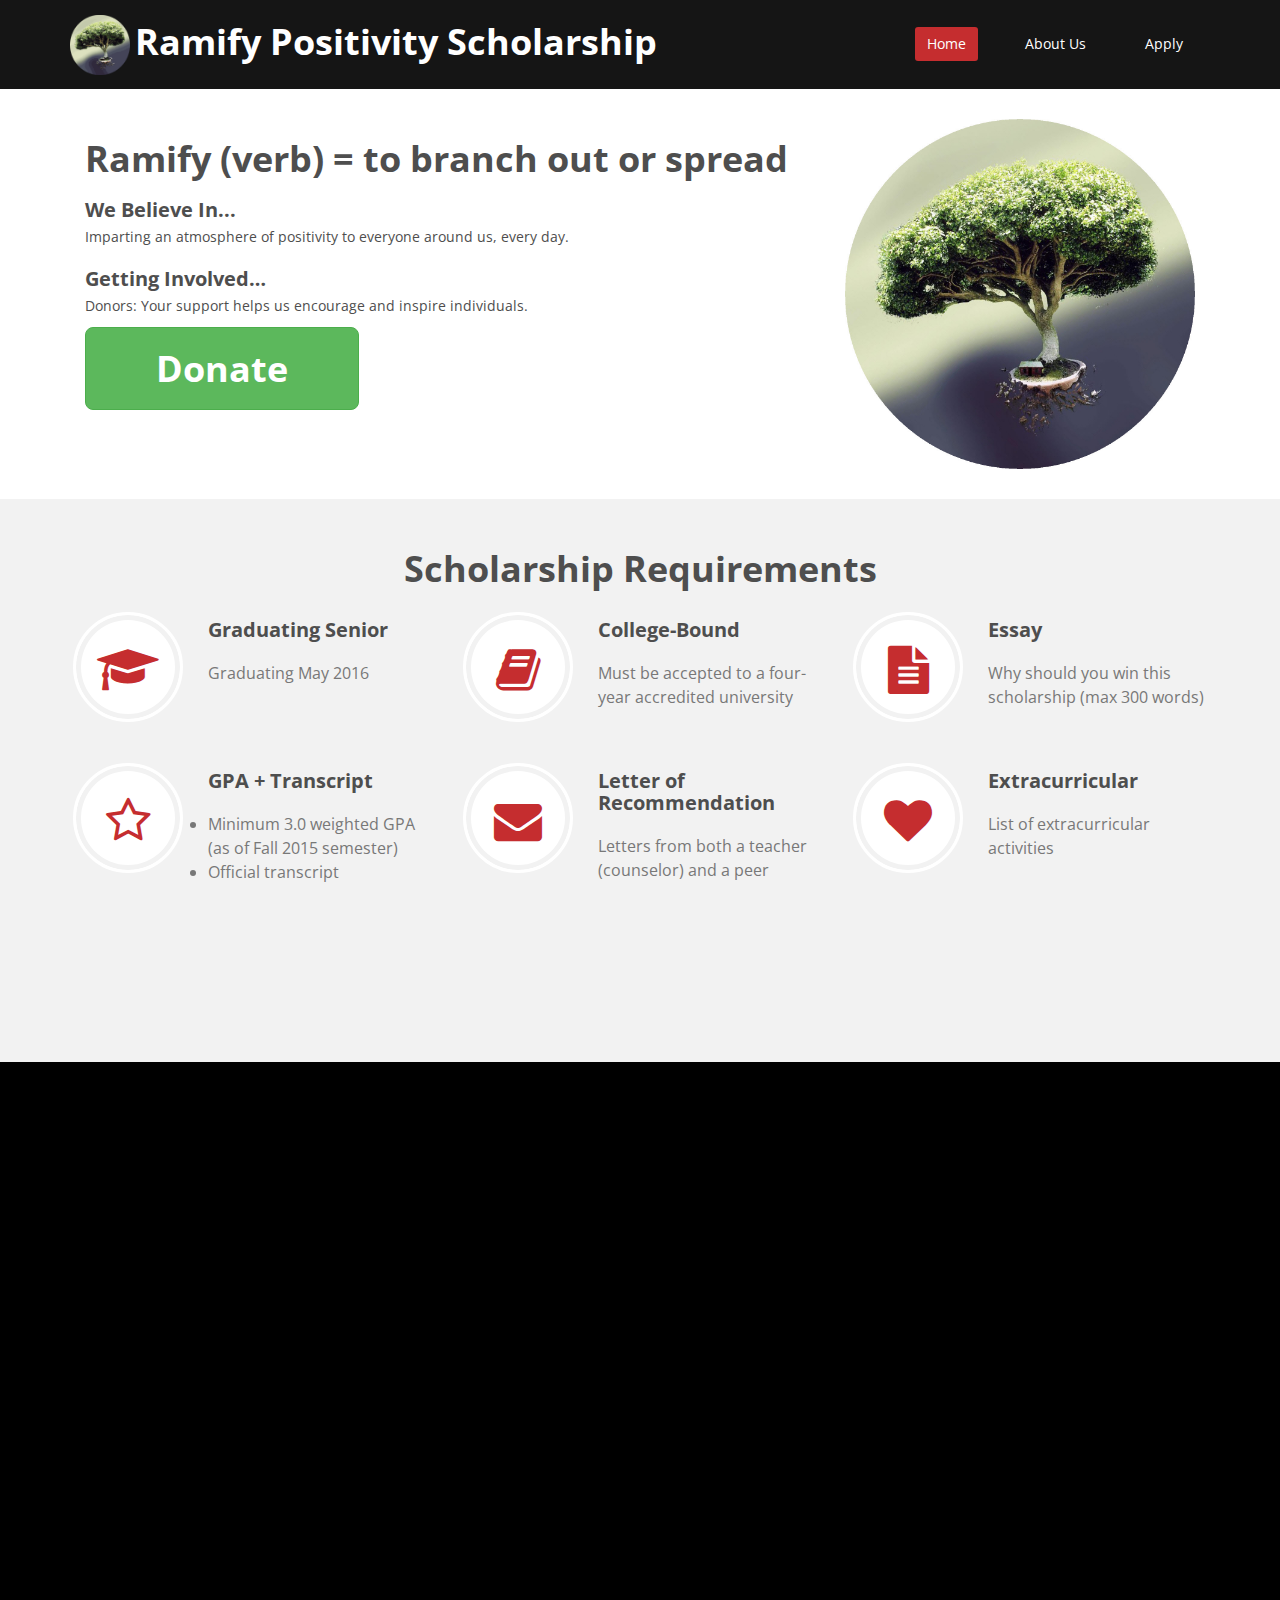
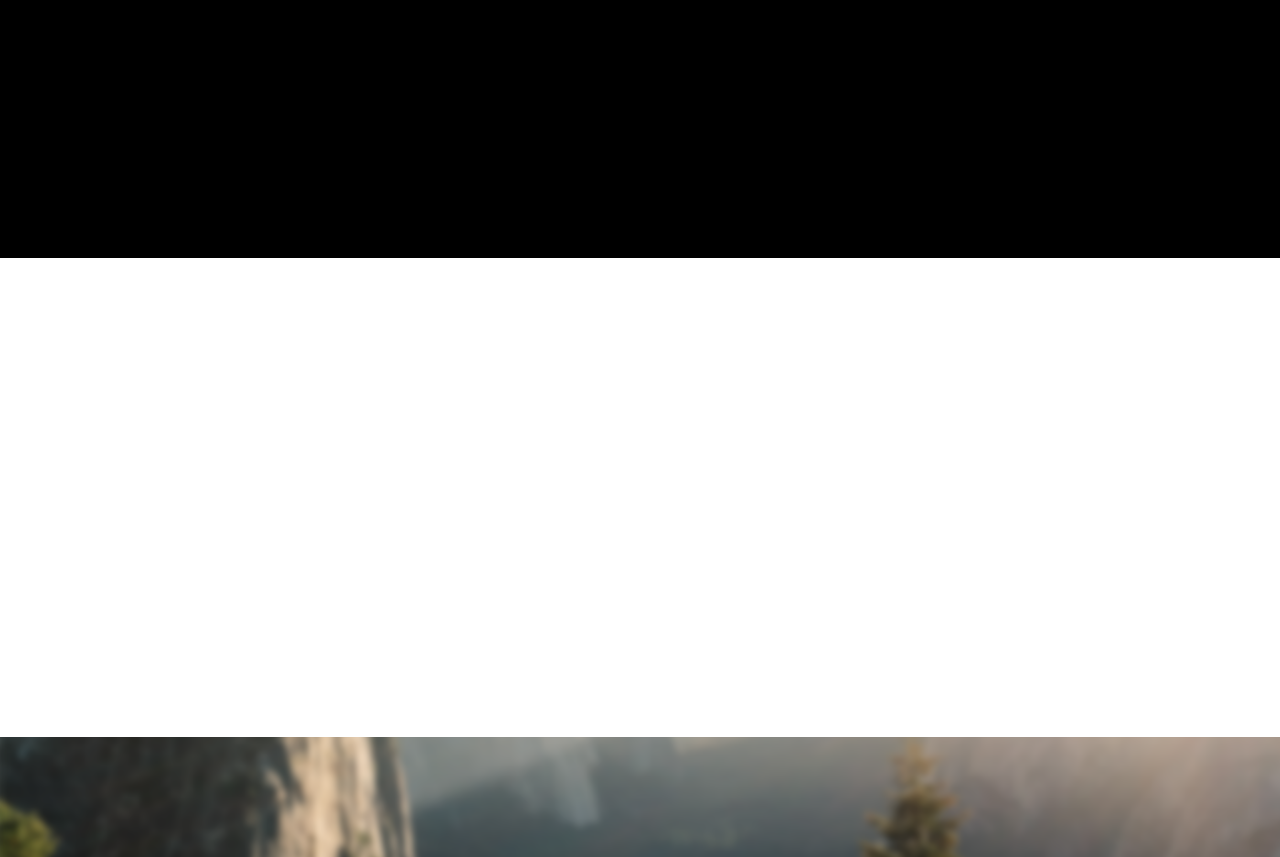
==== commit aa52bc42: "Cleaned up unused stuff." ====
--- a/index.html
+++ b/index.html
@@ -15,6 +15,7 @@
     <link href="css/main.css" rel="stylesheet">
     <link href="css/responsive.css" rel="stylesheet">
     <link href="css/ramify.css" rel="stylesheet">
+    <link rel="stylesheet" href="https://maxcdn.bootstrapcdn.com/font-awesome/4.4.0/css/font-awesome.min.css">
     <!--[if lt IE 9]>
     <script src="js/html5shiv.js"></script>
     <script src="js/respond.min.js"></script>
@@ -36,7 +37,7 @@
                     <span class="icon-bar"></span>
                     <span class="icon-bar"></span>
                 </button>
-                <a class="navbar-brand" href="index.html"><img src="images/tree_transparent.gif" height="52px" alt="logo"></a>
+                <a class="navbar-brand" href="index.html"><img src="images/tree_transparent.gif" height="60px" alt="logo"><span class="title">Ramify Positivity Scholarship</span></a>
             </div>
 			
             <div class="collapse navbar-collapse navbar-right">
@@ -55,19 +56,13 @@
                 <div class="col-sm-8 left">
                     <h1>Ramify (verb) = to branch out or spread</h1>
 
-                    <h2>We Believe In…</h2>
+                    <h2>We Believe In...</h2>
                     Imparting an atmosphere of positivity to everyone around us, every day.
-                    
-                    <h2>Why…</h2>
-                    Numbers don’t tell the entire story – GPA, SAT, ACT, etc.
-
-                    <h2>Who?</h2>
-                    Well-intended, well-mannered, optimistic, and energetic individuals who showcase our mission.
-                    
+
                     <h2>Getting Involved…</h2>
                     Donors: Your support helps us encourage and inspire individuals.
-                    </br>
-                    <button type="button" class="btn-lg btn-success"><b>Donate</b></button>
+                    </p>
+                    <button type="button" class="btn btn-xlarge btn-success"><b>Donate</b></button>
                 </div>
                 <div class="col-sm-4">
                     <img src="images/tree.jpg" width="100%" alt="tree">
@@ -86,7 +81,7 @@
                 <div class="features">
                     <div class="col-md-4 col-sm-6 wow fadeInDown" data-wow-duration="1000ms" data-wow-delay="600ms">
                         <div class="feature-wrap">
-                            <i class="fa fa-bullhorn"></i>
+                            <i class="fa fa-graduation-cap"></i>
                             <h2>Graduating Senior</h2>
                             <h3>Graduating May 2016</h3>
                         </div>
@@ -94,7 +89,7 @@
 
                     <div class="col-md-4 col-sm-6 wow fadeInDown" data-wow-duration="1000ms" data-wow-delay="600ms">
                         <div class="feature-wrap">
-                            <i class="fa fa-comments"></i>
+                            <i class="fa fa-book"></i>
                             <h2>College-Bound</h2>
                             <h3>Must be accepted to a four-year accredited university</h3>
                         </div>
@@ -102,20 +97,20 @@
 
                     <div class="col-md-4 col-sm-6 wow fadeInDown" data-wow-duration="1000ms" data-wow-delay="600ms">
                         <div class="feature-wrap">
-                            <i class="fa fa-cloud-download"></i>
+                            <i class="fa fa-file-text"></i>
                             <h2>Essay</h2>
-                            <h3>Why do you believe you are the best candidate for this scholarship (max 300 words)</h3>
+                            <h3>Why should you win this scholarship (max 300 words)</h3>
                         </div>
                     </div><!--/.col-md-4-->
                 
                     <div class="col-md-4 col-sm-6 wow fadeInDown" data-wow-duration="1000ms" data-wow-delay="600ms">
                         <div class="feature-wrap">
-                            <i class="fa fa-leaf"></i>
+                            <i class="fa fa-star-o"></i>
                             <h2>GPA + Transcript</h2>
                             <h3>
                                 <ul>
                                     <li>Minimum 3.0 weighted GPA (as of Fall 2015 semester)</li>
-                                    <li>Unofficial transcript</li>
+                                    <li>Official transcript</li>
                                 </ul>
                             </h3>
                         </div>
@@ -123,9 +118,9 @@
 
                     <div class="col-md-4 col-sm-6 wow fadeInDown" data-wow-duration="1000ms" data-wow-delay="600ms">
                         <div class="feature-wrap">
-                            <i class="fa fa-cogs"></i>
-                            <h2>Letters of Recommendation</h2>
-                            <h3>Letter from both a teacher/counselor and a peer</h3>
+                            <i class="fa fa-envelope"></i>
+                            <h2>Letter of Recommendation</h2>
+                            <h3>Letters from both a teacher (counselor) and a peer</h3>
                         </div>
                     </div><!--/.col-md-4-->
 
@@ -133,7 +128,7 @@
                         <div class="feature-wrap">
                             <i class="fa fa-heart"></i>
                             <h2>Extracurricular</h2>
-                            <h3>List of extracurricular activities (sports, clubs, societies, etc.)</h3>
+                            <h3>List of extracurricular activities</h3>
                         </div>
                     </div><!--/.col-md-4-->
 
@@ -150,22 +145,29 @@
        <div class="container">
             <div class="center wow fadeInDown">
                 <h2>Meet the 2015 Winners</h2>
-                <p class="lead">Lorem ipsum dolor sit amet, consectetur adipisicing elit, sed do eiusmod tempor incididunt ut <br> et dolore magna aliqua. Ut enim ad minim veniam</p>
             </div>
 
             <div class="row">
-                <div class="col-md-6 wow fadeInDown animated" style="visibility: visible; animation-name: fadeInDown; -webkit-animation-name: fadeInDown;">
+                <div class="col-md-6 wow fadeInLeft animated" style="visibility: visible; animation-name: fadeInLeft; -webkit-animation-name: fadeInLeft;">
                     <div class="clients-comments text-center">
-                        <img src="" class="img-circle" alt="">
-                        <h3>Lorem ipsum dolor sit amet, consectetur adipisicing elit, sed do eiusmod tempor incididunt</h3>
-                        <h4><span>-Madison Tarbox</span></h4>
-                    </div>
-                </div>
-                <div class="col-md-6 wow fadeInDown animated" style="visibility: visible; animation-name: fadeInDown; -webkit-animation-name: fadeInDown;">
+                        <img src="images/madison.jpg" class="img-circle" alt="">
+                        <h4><span>Madison Tarbox</span></h4>
+                        <h3 class="text-left">Madison embodies the core principles of the scholarship by spreading positivity through multiple leadership roles in her community.  At GMHS she did this by holding key leadership positions that allowed her to impact all facets of the community.  This included being a part of DECA, BIONIC, two years as Class President and two years as Student Body President.  Madison also excelled academically with a strong GPA and was part of the National Honor Society where she tutored students in Spanish and math. She similarly carried leadership to the athletic arena where she lettered in cross country, track, and soccer. Outside of GMHS Madison volunteered an extensive amount of her time to help those in her community by assisting homeless shelters, children and families in need, and those with behavioral/emotional challenges.  Madison looks forward to impacting others with her positive attitude at the University of Colorado in the Leeds School of Business where she is currently pursuing a degree in marketing with a minor in Spanish.</h3>
+                    </div>
+                </div>
+                <div class="col-md-6 wow fadeInRight animated" style="visibility: visible; animation-name: fadeInRight; -webkit-animation-name: fadeInRight;">
                     <div class="clients-comments text-center">
                         <img src="images/scott.jpg" class="img-circle" alt="">
-                        <h3 class="text-left">Scott was chosen as one of two scholarship recipients in 2015 as he has a strong ability to lead by example and thus have a positive influence on those around him.  This ability is evident through the rigorous academic schedule and extracurricular activities that Scott was involved in.  He was able to take on multiple AP and honors classes all while maintaining a high GPA.  Scott’s ability to take on rigorous challenges also translated to the gridiron as he played on the varsity football team and held the positions of team captain and leadership council member. He also spends several hours every week volunteering on community service projects including work in a soup kitchen and working at the Ronald McDonald house. Through Scott’s hard work, dedication, and commitment to the community he was able to lead by example and directly impact others in a positive way. Scott is currently a student at the University of Colorado where he is obtaining a degree in Chemical Engineering. Which he plans to use his degree to further contribute to society.</h3>
-                        <h4><span>-Scott Tran</span></h4>
+                        <h4><span>Scott Tran</span></h4>
+                        <h3 class="text-left">Scott was chosen as one of two scholarship recipients in 2015 as he has a strong ability to lead by example and thus have a positive influence on those around him.
+                        This ability is evident through the rigorous academic schedule and extracurricular activities that Scott was involved in.
+                        He was able to take on multiple AP and honors classes all while maintaining a high GPA.  Scott’s ability to take on rigorous challenges also translated to the gridiron as he played on the varsity football team and held the positions of team captain and leadership council member. 
+
+                        He also spends several hours every week volunteering on community service projects including work in a soup kitchen and working at the Ronald McDonald house. 
+
+                        Through Scott’s hard work, dedication, and commitment to the community he was able to lead by example and directly impact others in a positive way. 
+
+                        Scott is currently a student at the University of Colorado where he is obtaining a degree in Chemical Engineering. He plans to use his degree to further contribute to society.</h3>
                     </div>
                 </div>
             </div><!--/.row-->
@@ -181,25 +183,22 @@
             </div>
 
            <div class="row">
-               <div class="col-md-4 wow fadeInDown animated" style="visibility: visible; animation-name: fadeInDown; -webkit-animation-name: fadeInDown;">
+               <div class="col-md-4 wow fadeInLeft animated" style="visibility: visible; animation-name: fadeInDown; -webkit-animation-name: fadeInLeft;">
                    <div class="clients-comments text-center">
                        <img src="images/jeevack.jpg" class="img-circle" alt="">
-                       <h3>Lorem ipsum dolor sit amet, consectetur adipisicing elit, sed do eiusmod tempor incididunt</h3>
-                       <h4><span>-Jeevak Mattamana</span></h4>
+                       <h4><span>Jeevak Mattamana</span></h4>
                    </div>
                </div>
                <div class="col-md-4 wow fadeInDown animated" style="visibility: visible; animation-name: fadeInDown; -webkit-animation-name: fadeInDown;">
                <div class="clients-comments text-center">
                    <img src="images/richard.jpg" class="img-circle" alt="">
-                   <h3>Lorem ipsum dolor sit amet, consectetur adipisicing elit, sed do eiusmod tempor incididunt</h3>
-                   <h4><span>-Richard Vidal</span></h4>
+                   <h4><span>Richard Vidal</span></h4>
                </div>
            </div>
-           <div class="col-md-4 wow fadeInDown animated" style="visibility: visible; animation-name: fadeInDown; -webkit-animation-name: fadeInDown;">
+           <div class="col-md-4 wow fadeInRight animated" style="visibility: visible; animation-name: fadeInRight; -webkit-animation-name: fadeInRight;">
                <div class="clients-comments text-center">
                    <img src="images/david.jpg" class="img-circle" alt="">
-                   <h3>Lorem ipsum dolor sit amet, consectetur adipisicing elit, sed do eiusmod tempor incididunt</h3>
-                   <h4><span>-David Wang</span></h4>
+                   <h4><span>David Wang</span></h4>
                </div>
            </div>
            </div><!--/.row-->
@@ -211,9 +210,9 @@
         <div class="container">
             <div class="row">
                 <div class="col-sm-8">
-                    <div class="media contact-info wow fadeInDown" data-wow-duration="1000ms" data-wow-delay="600ms">
+                    <div class="media contact-info wow fadeInUp" data-wow-duration="1000ms" data-wow-delay="600ms">
                         <div class="pull-left">
-                            <i class="fa fa-phone"></i>
+                            <i class="fa fa-envelope"></i>
                         </div>
                         <div class="media-body">
                             <h2>Contact us:</h2>
--- a/css/main.css
+++ b/css/main.css
@@ -62,6 +62,12 @@
   border-bottom: 1px solid #fff;
 }
 
+.title {
+  padding: 5px;
+  font-weight: bold;
+  font-size: 36px;
+}
+
 .btn-xlarge {
     padding: 15px 70px;
     font-size: 36px; //change this to your desired size
@@ -125,12 +131,12 @@
 }
 
 body > section {
-  padding: 70px 0;
+  padding: 30px 0;
 }
 
 .center {
   text-align: center;
-  padding-bottom: 55px;
+  padding-bottom: 10px;
 }
 
 .left {
@@ -604,7 +610,7 @@
 }
 
 #recent-works{
-    padding-bottom: 70px;
+
 }
 
 .recent-work-wrap {
@@ -1482,14 +1488,14 @@
 }
 
 .clients-comments h3 {
-  margin-top: 55px;
+  margin-top: 15px;
   font-weight: 300;
   padding: 0 40px;
 }
 
 .clients-comments h4 {
   font-weight: 300;
-  margin-top: 15px;
+  margin-top: 40px;
 }
 
 
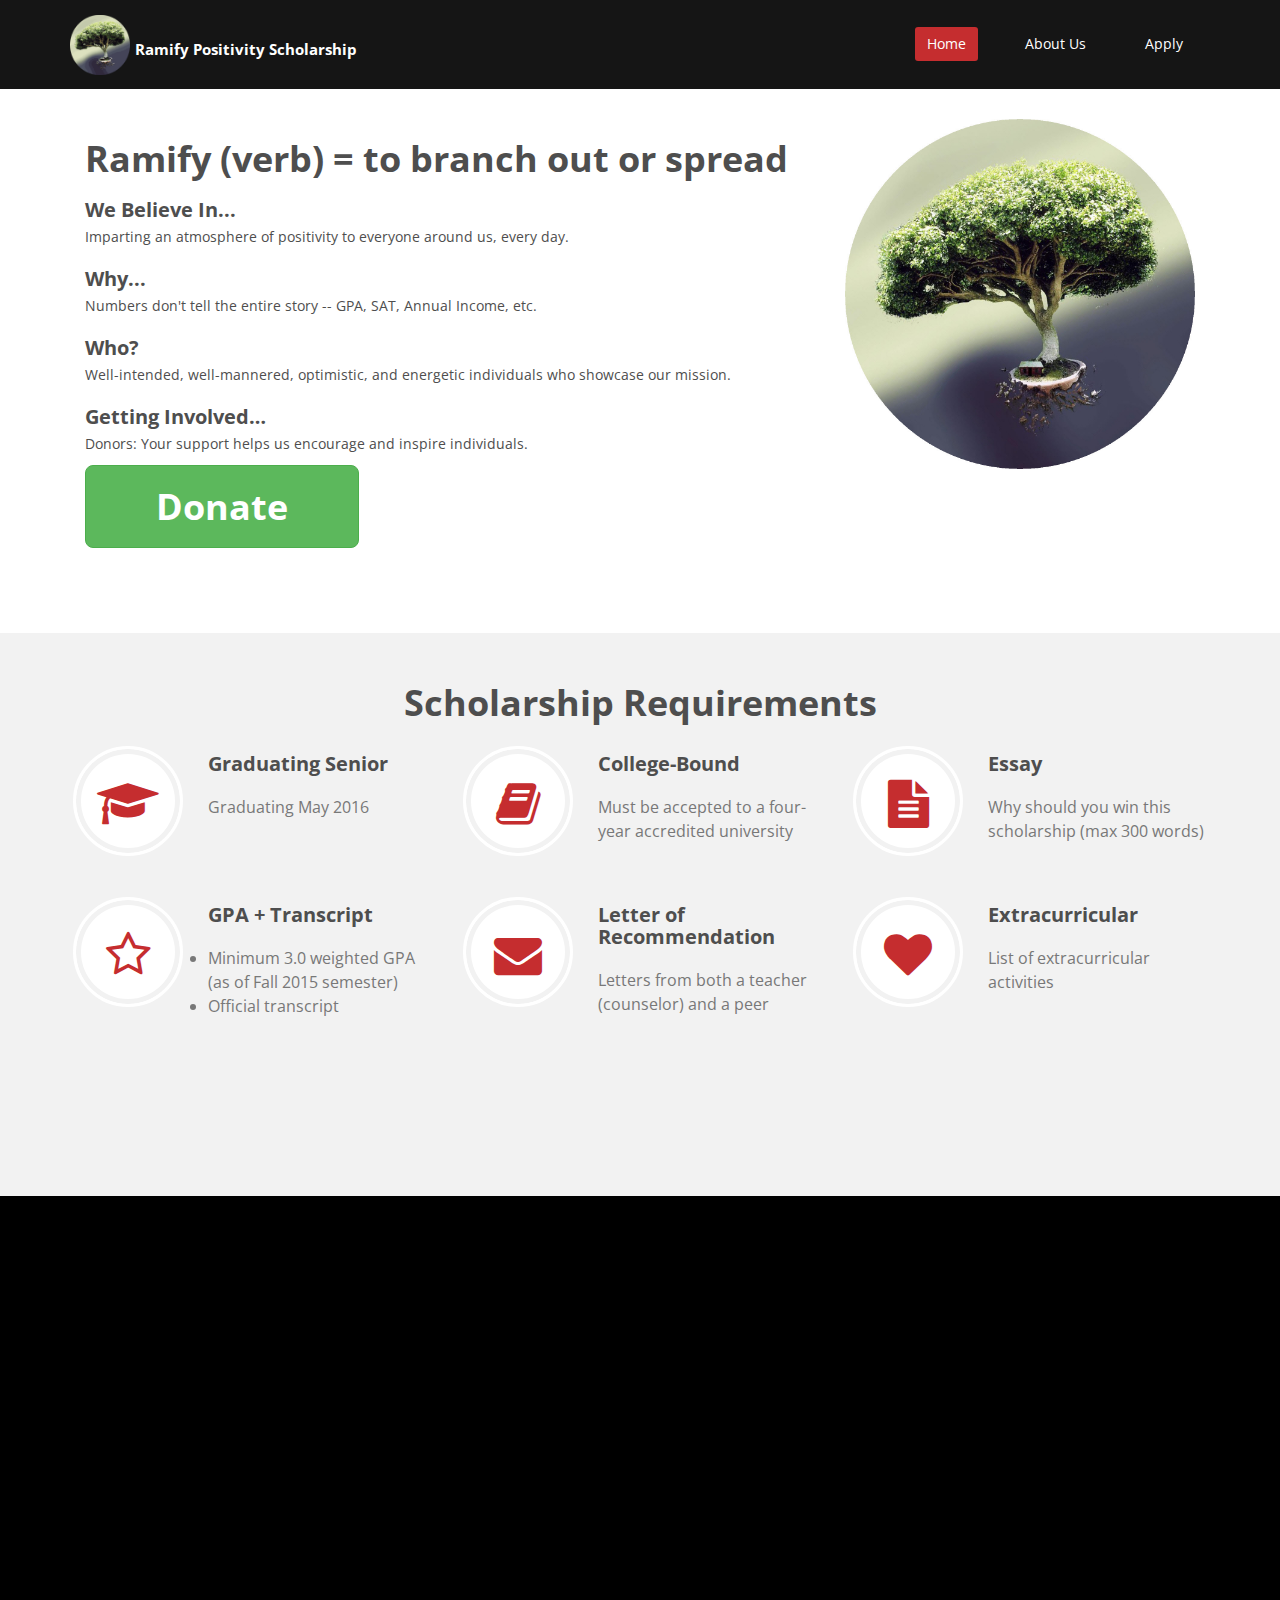
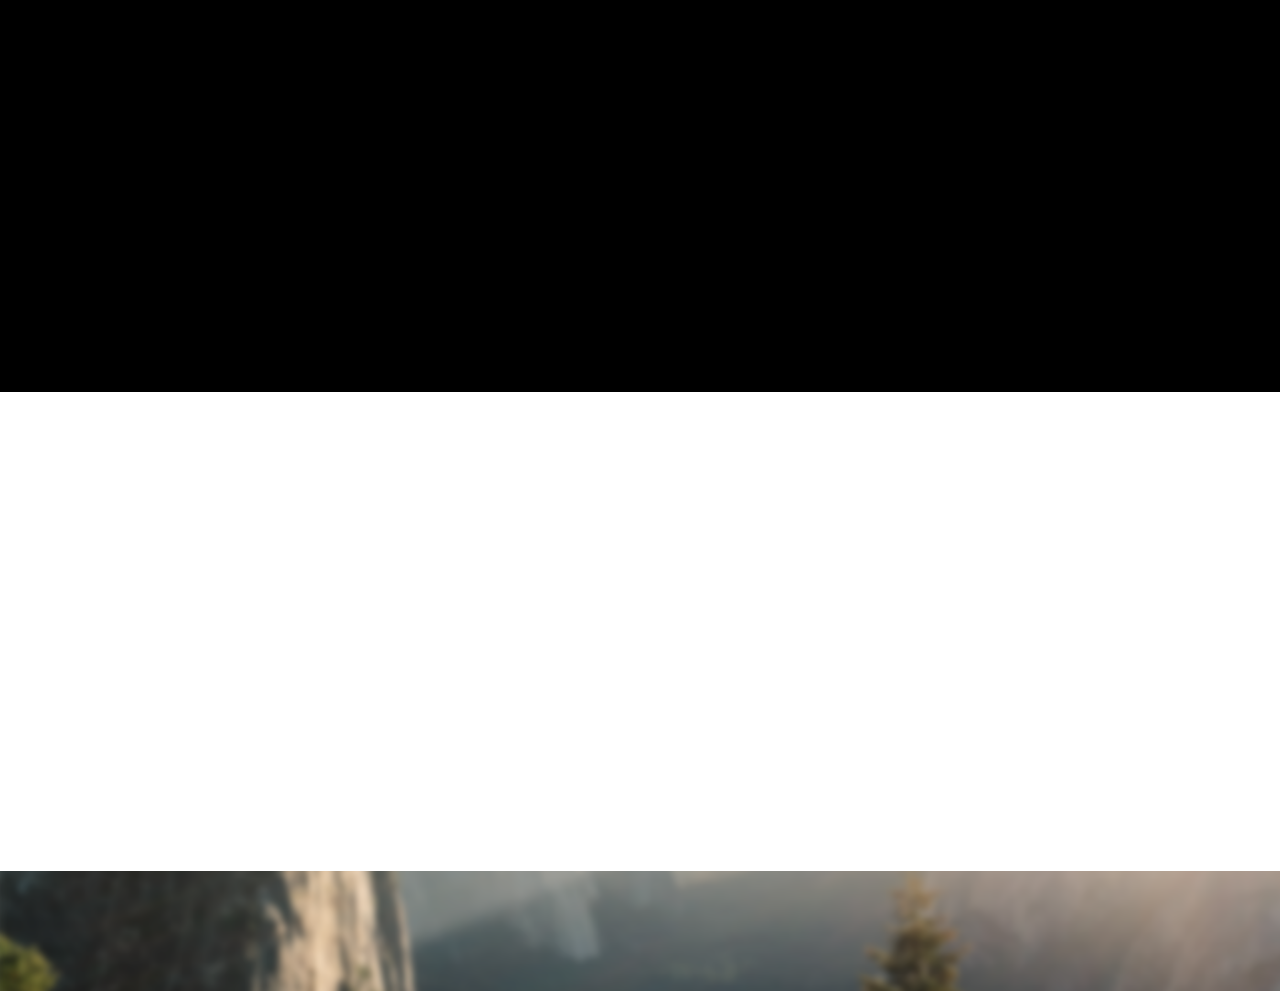
==== commit e8f2e63e: "Updated about us with more content." ====
--- a/index.html
+++ b/index.html
@@ -59,6 +59,12 @@
                     <h2>We Believe In...</h2>
                     Imparting an atmosphere of positivity to everyone around us, every day.
 
+                    <h2>Why...</h2>
+                    Numbers don't tell the entire story -- GPA, SAT, Annual Income, etc.
+
+                    <h2>Who?</h2>
+                    Well-intended, well-mannered, optimistic, and energetic individuals who showcase our mission.
+
                     <h2>Getting Involved…</h2>
                     Donors: Your support helps us encourage and inspire individuals.
                     </p>
--- a/css/main.css
+++ b/css/main.css
@@ -65,7 +65,7 @@
 .title {
   padding: 5px;
   font-weight: bold;
-  font-size: 36px;
+  font-size: 15px;
 }
 
 .btn-xlarge {
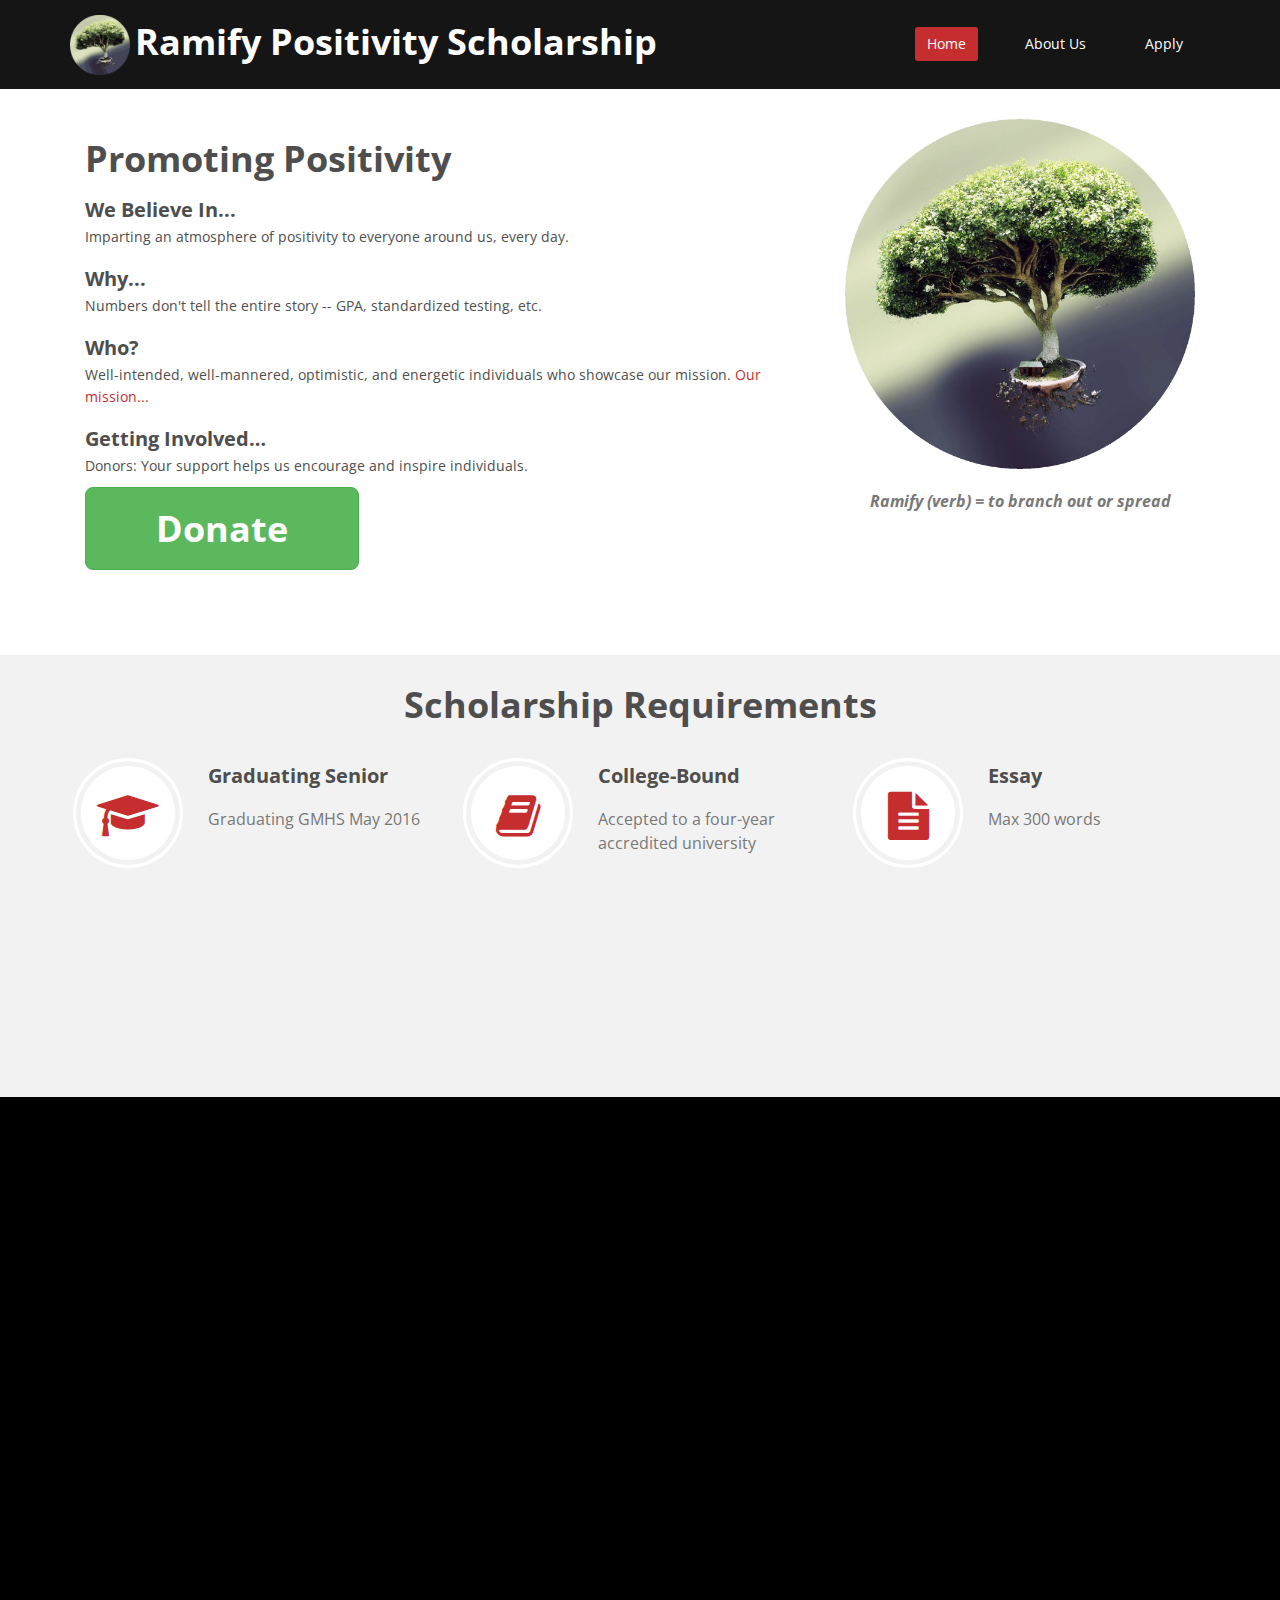
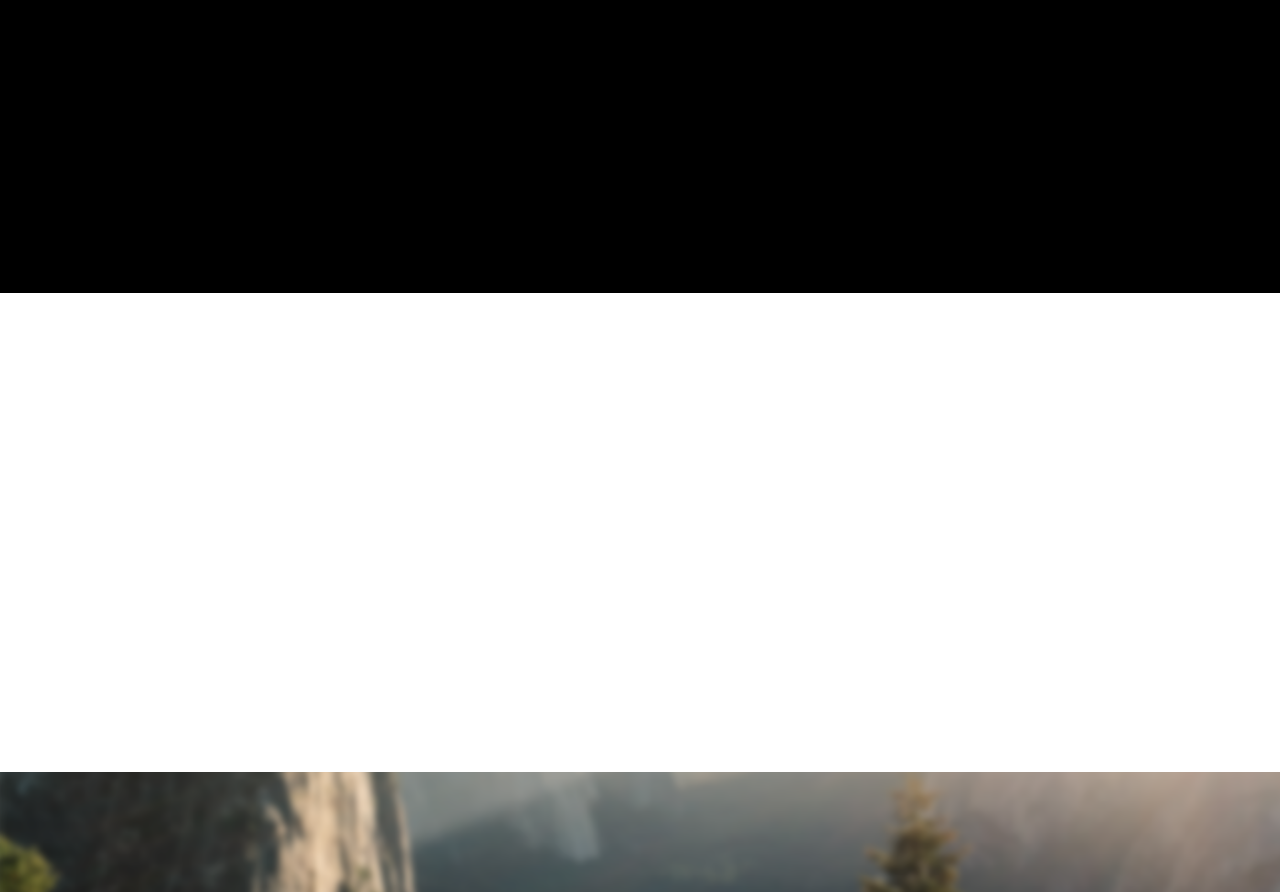
==== commit 027c4c7e: "Fixed columns across browers. Added email mailto." ====
--- a/index.html
+++ b/index.html
@@ -54,16 +54,16 @@
         <div class="container">
             <div class="wow fadeInDown">
                 <div class="col-sm-8 left">
-                    <h1>Ramify (verb) = to branch out or spread</h1>
+                    <h1>Promoting Positivity</h1>
 
                     <h2>We Believe In...</h2>
                     Imparting an atmosphere of positivity to everyone around us, every day.
 
                     <h2>Why...</h2>
-                    Numbers don't tell the entire story -- GPA, SAT, Annual Income, etc.
+                    Numbers don't tell the entire story -- GPA, standardized testing, etc.
 
                     <h2>Who?</h2>
-                    Well-intended, well-mannered, optimistic, and energetic individuals who showcase our mission.
+                    Well-intended, well-mannered, optimistic, and energetic individuals who showcase our mission. <a href="">Our mission...</a>
 
                     <h2>Getting Involved…</h2>
                     Donors: Your support helps us encourage and inspire individuals.
@@ -72,6 +72,7 @@
                 </div>
                 <div class="col-sm-4">
                     <img src="images/tree.jpg" width="100%" alt="tree">
+                    <h3 class="center"><em><strong>Ramify (verb) = to branch out or spread</strong></em></h3>
                 </div>                
             </div>       
         </div><!--/.container-->
@@ -80,7 +81,7 @@
     <section id="feature" >
         <div class="container">
            <div class="center wow fadeInDown">
-                <h1>Scholarship Requirements</h1>
+                <h2>Scholarship Requirements</h2>
             </div>
 
             <div class="row">
@@ -89,7 +90,7 @@
                         <div class="feature-wrap">
                             <i class="fa fa-graduation-cap"></i>
                             <h2>Graduating Senior</h2>
-                            <h3>Graduating May 2016</h3>
+                            <h3>Graduating GMHS May 2016</h3>
                         </div>
                     </div><!--/.col-md-4-->
 
@@ -97,7 +98,7 @@
                         <div class="feature-wrap">
                             <i class="fa fa-book"></i>
                             <h2>College-Bound</h2>
-                            <h3>Must be accepted to a four-year accredited university</h3>
+                            <h3>Accepted to a four-year accredited university</h3>
                         </div>
                     </div><!--/.col-md-4-->
 
@@ -105,7 +106,7 @@
                         <div class="feature-wrap">
                             <i class="fa fa-file-text"></i>
                             <h2>Essay</h2>
-                            <h3>Why should you win this scholarship (max 300 words)</h3>
+                            <h3>Max 300 words</h3>
                         </div>
                     </div><!--/.col-md-4-->
                 
@@ -113,20 +114,15 @@
                         <div class="feature-wrap">
                             <i class="fa fa-star-o"></i>
                             <h2>GPA + Transcript</h2>
-                            <h3>
-                                <ul>
-                                    <li>Minimum 3.0 weighted GPA (as of Fall 2015 semester)</li>
-                                    <li>Official transcript</li>
-                                </ul>
-                            </h3>
+                            <h3>Minimum 3.0 weighted GPA</h3>
                         </div>
                     </div><!--/.col-md-4-->
 
                     <div class="col-md-4 col-sm-6 wow fadeInDown" data-wow-duration="1000ms" data-wow-delay="600ms">
                         <div class="feature-wrap">
                             <i class="fa fa-envelope"></i>
-                            <h2>Letter of Recommendation</h2>
-                            <h3>Letters from both a teacher (counselor) and a peer</h3>
+                            <h2>Letters of Recommendation</h2>
+                            <h3>Teacher/counselor and peer</h3>
                         </div>
                     </div><!--/.col-md-4-->
 
@@ -134,16 +130,11 @@
                         <div class="feature-wrap">
                             <i class="fa fa-heart"></i>
                             <h2>Extracurricular</h2>
-                            <h3>List of extracurricular activities</h3>
-                        </div>
-                    </div><!--/.col-md-4-->
-
-                    <div class="col-md-12 col-sm-12 center wow fadeInDown" data-wow-duration="1000ms" data-wow-delay="600ms">
-                        <button type="button" class="btn btn-xlarge btn-danger"><b>Apply</b></button>
-                    </div>
-
+                            <h3>Showcase your other side!</h3>
+                        </div>
+                    </div><!--/.col-md-4-->
                 </div><!--/.services-->
-            </div><!--/.row-->
+            </div><!--/.row-->    
         </div><!--/.container-->
     </section><!--/#feature-->
 
@@ -215,14 +206,16 @@
     <section id="contact">
         <div class="container">
             <div class="row">
-                <div class="col-sm-8">
+                <div class="col-sm-12">
                     <div class="media contact-info wow fadeInUp" data-wow-duration="1000ms" data-wow-delay="600ms">
                         <div class="pull-left">
                             <i class="fa fa-envelope"></i>
                         </div>
                         <div class="media-body">
-                            <h2>Contact us:</h2>
-                            <p>ramifypositivityscholarship@gmail.com</p>
+                            <a href="mailto:ramifypositivityscholarship@gmail.com">
+                                <h2>Contact us:</h2>
+                                <p><strong>ramifypositivityscholarship@gmail.com</strong></p>
+                            </a>
                         </div>
                     </div>
                 </div>
--- a/css/main.css
+++ b/css/main.css
@@ -65,7 +65,7 @@
 .title {
   padding: 5px;
   font-weight: bold;
-  font-size: 15px;
+  font-size: 36px;
 }
 
 .btn-xlarge {
@@ -986,6 +986,14 @@
   color:#fff;
 }
 
+.contact-info a{
+  color:#000;
+}
+
+.contact-info a:hover{
+  color:#fff;
+}
+
 /*************************
 ********* About Us Page CSS ******
 **************************/
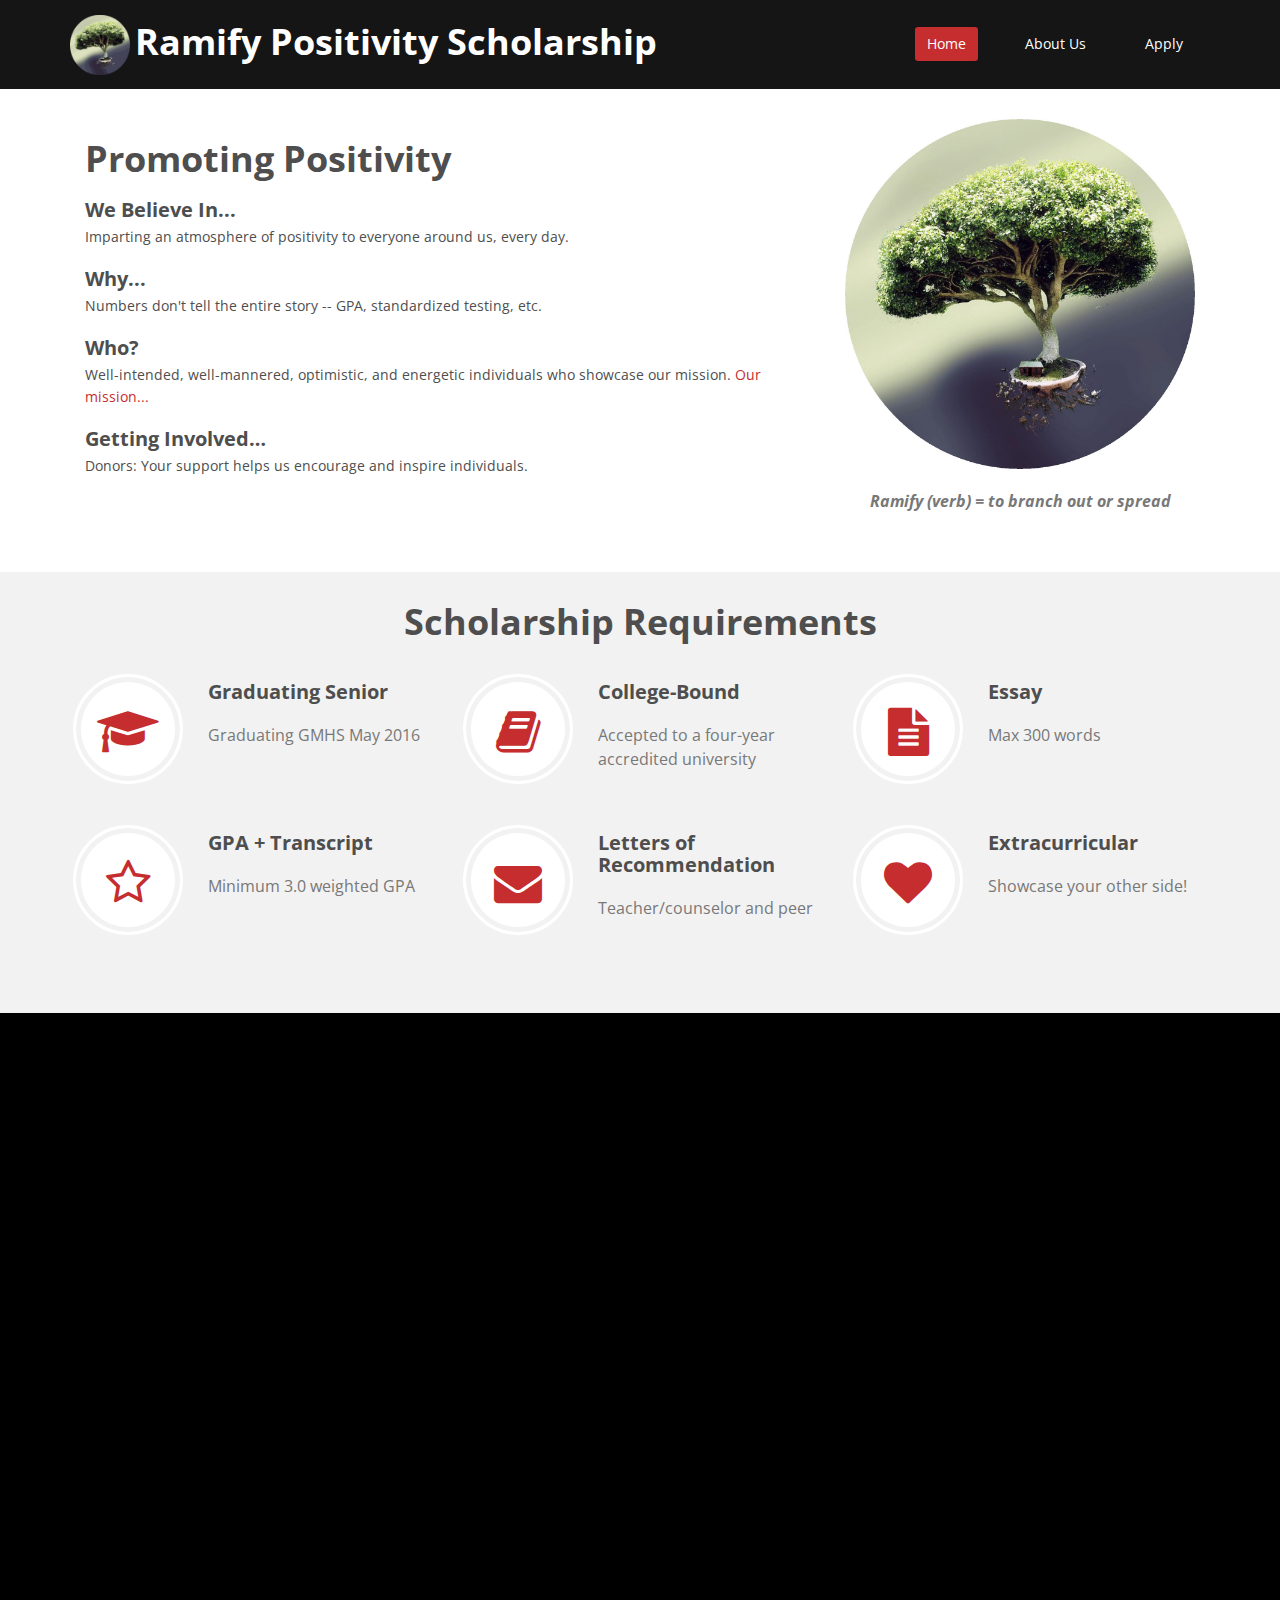
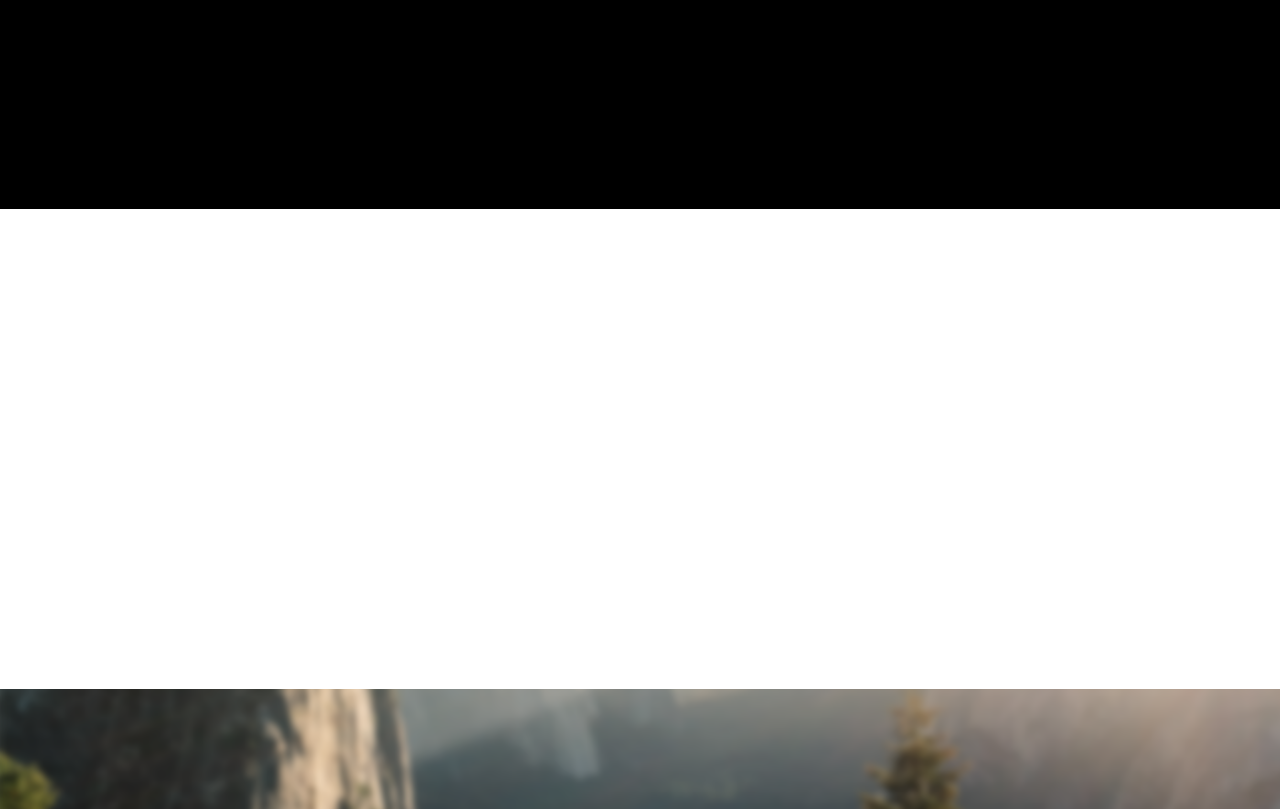
==== commit e71de8dd: "Added about us page. Cleaned up some html." ====
--- a/index.html
+++ b/index.html
@@ -14,7 +14,6 @@
     <link href="css/prettyPhoto.css" rel="stylesheet">
     <link href="css/main.css" rel="stylesheet">
     <link href="css/responsive.css" rel="stylesheet">
-    <link href="css/ramify.css" rel="stylesheet">
     <link rel="stylesheet" href="https://maxcdn.bootstrapcdn.com/font-awesome/4.4.0/css/font-awesome.min.css">
     <!--[if lt IE 9]>
     <script src="js/html5shiv.js"></script>
@@ -63,12 +62,14 @@
                     Numbers don't tell the entire story -- GPA, standardized testing, etc.
 
                     <h2>Who?</h2>
-                    Well-intended, well-mannered, optimistic, and energetic individuals who showcase our mission. <a href="">Our mission...</a>
+                    Well-intended, well-mannered, optimistic, and energetic individuals who showcase our mission. <a href="about-us.html">Our mission...</a>
 
                     <h2>Getting Involved…</h2>
                     Donors: Your support helps us encourage and inspire individuals.
                     </p>
-                    <button type="button" class="btn btn-xlarge btn-success"><b>Donate</b></button>
+                    <!-- TODO: Add the donate button when we figure something out...
+                        <button type="button" class="btn btn-xlarge btn-success"><b>Donate</b></button> 
+                    -->
                 </div>
                 <div class="col-sm-4">
                     <img src="images/tree.jpg" width="100%" alt="tree">
@@ -76,9 +77,9 @@
                 </div>                
             </div>       
         </div><!--/.container-->
-    </section><!--/#partner-->
-
-    <section id="feature" >
+    </section><!--/#hero-->
+
+    <section id="requirements" >
         <div class="container">
            <div class="center wow fadeInDown">
                 <h2>Scholarship Requirements</h2>
@@ -136,7 +137,7 @@
                 </div><!--/.services-->
             </div><!--/.row-->    
         </div><!--/.container-->
-    </section><!--/#feature-->
+    </section><!--/#requirements-->
 
     <section id="winners">
        <div class="container">
@@ -171,9 +172,9 @@
 
             </div><!--/.row-->
         </div><!--/.container-->
-    </section><!--/#services-->
-
-    <section id="recent-works">
+    </section><!--/#winners-->
+
+    <section id="founders">
         <div class="container">
             <div class="center wow fadeInDown">
                 <h1>Meet the Founders</h1>
@@ -201,7 +202,7 @@
            </div><!--/.row-->
 
         </div><!--/.container-->
-    </section><!--/#recent-works-->
+    </section><!--/#founders-->
 
     <section id="contact">
         <div class="container">
@@ -221,7 +222,7 @@
                 </div>
             </div>
         </div><!--/.container-->    
-    </section><!--/#conatcat-info-->
+    </section><!--/#contact-->
 
     <script src="js/jquery.js"></script>
     <script src="js/bootstrap.min.js"></script>
--- a/css/main.css
+++ b/css/main.css
@@ -554,7 +554,7 @@
   animation: fadeInUp 300ms linear 1200ms both;
 }
 
-#feature {
+#requirements {
   background: #f2f2f2;
   padding-bottom: 40px;
 }
@@ -605,11 +605,11 @@
   border: 3px solid #c52d2f;
 }
 
-#recent-works .col-xs-12.col-sm-4.col-md-3{
+#founders .col-xs-12.col-sm-4.col-md-3{
   padding: 0;
 }
 
-#recent-works{
+#founders{
 
 }
 
@@ -673,7 +673,7 @@
 }
 
 #winners {
-  background: #000 url(../images/services/bg_services.png);
+  background: #000;
   background-size: cover;
 }
 
@@ -1168,14 +1168,20 @@
   font-weight: 300;
 }
 
+.bios h2 {
+  margin-bottom: 0;
+}
+
 .single-profile-top, 
 .single-profile-bottom {
+  background: white;
   font-weight: 400;
   line-height: 24px;
 }
 
 .single-profile-top, 
 .single-profile-bottom  {
+  margin-top: 30px;
   border: 1px solid #ddd;
   padding: 15px;
   position: relative;
@@ -1477,7 +1483,6 @@
 }
 
 .clients-comments {
-    background-image: url("../images/image_bg.png");
     background-position: center 118px;
     background-repeat: no-repeat;
     margin-bottom: 100px;
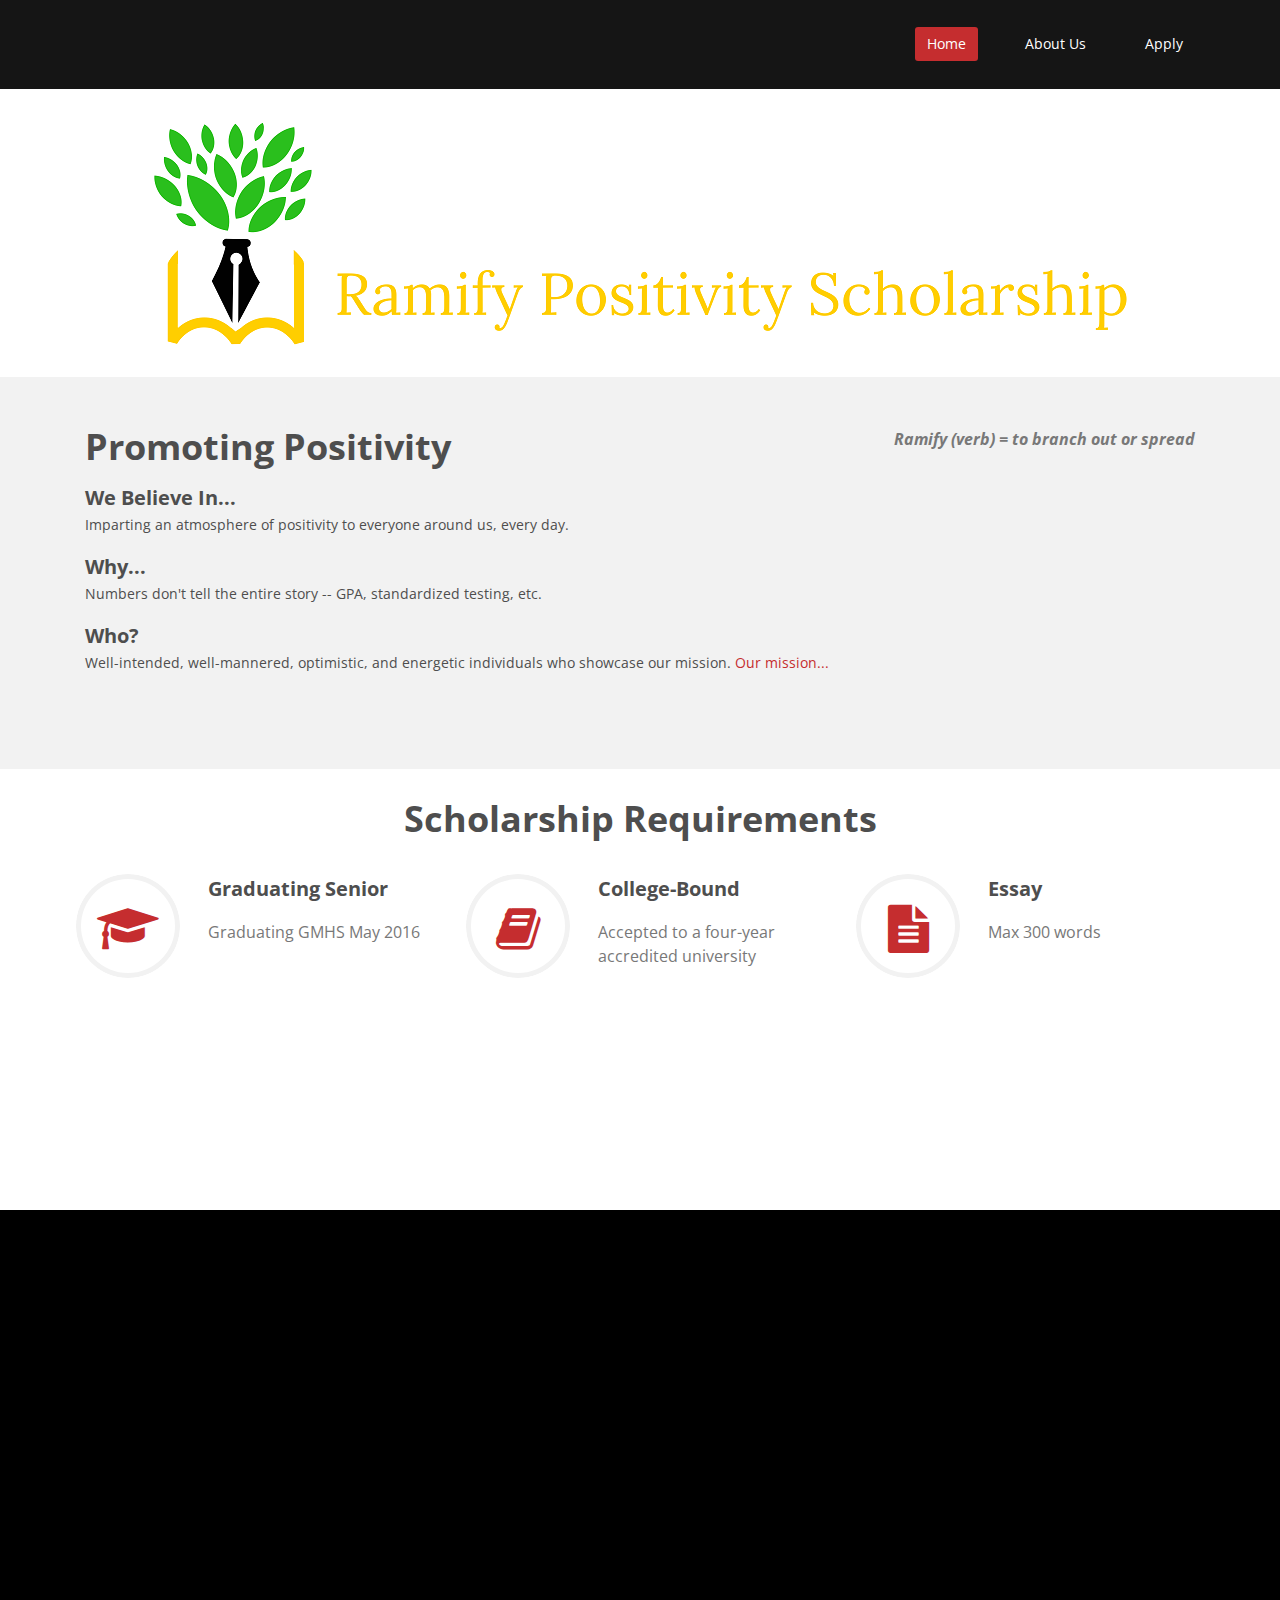
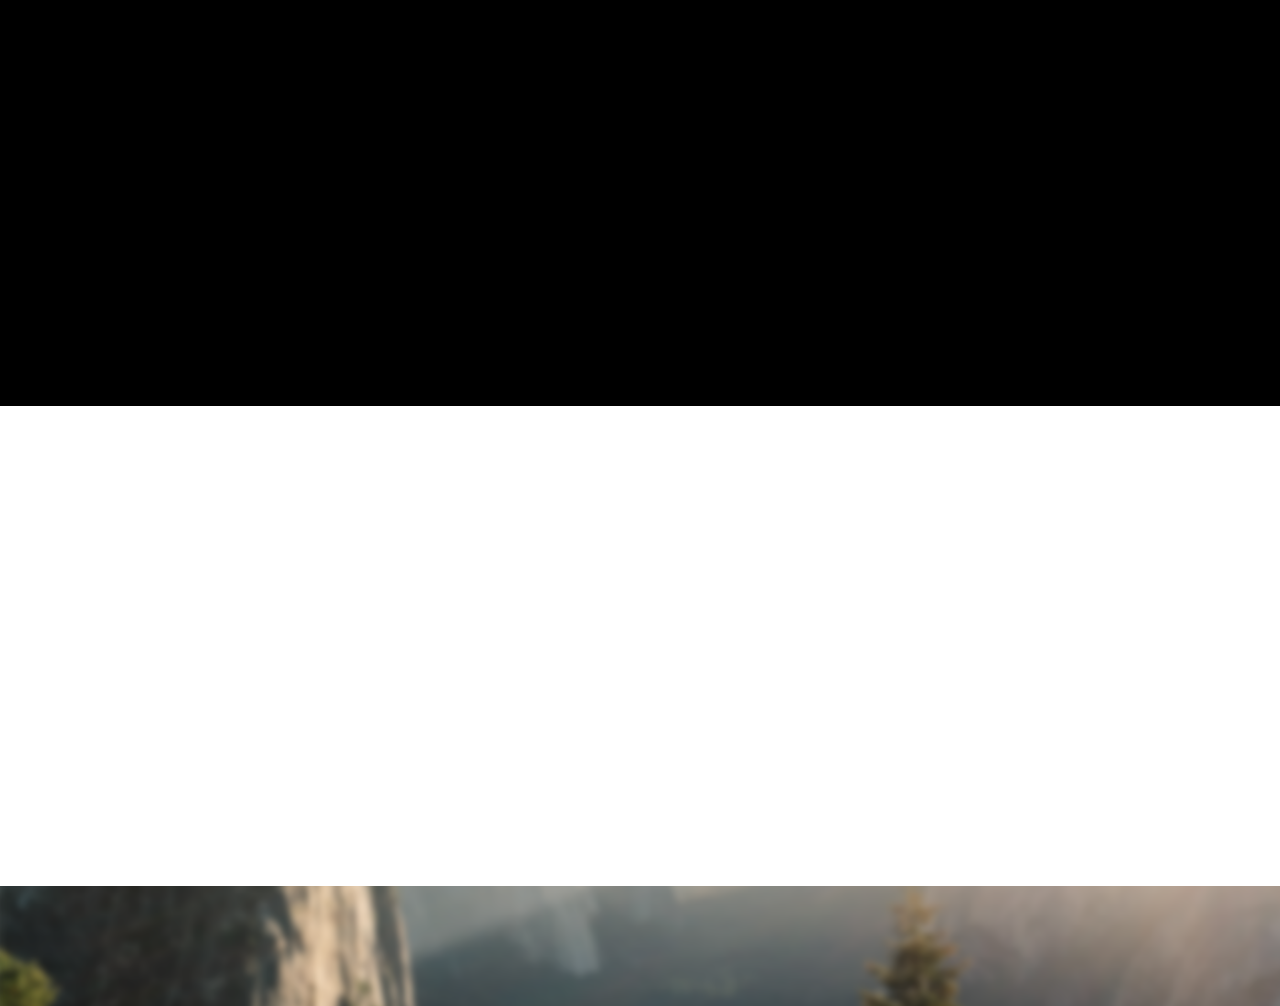
==== commit 718b6e3d: "Add about us and apply page." ====
--- a/index.html
+++ b/index.html
@@ -36,23 +36,25 @@
                     <span class="icon-bar"></span>
                     <span class="icon-bar"></span>
                 </button>
-                <a class="navbar-brand" href="index.html"><img src="images/tree_transparent.gif" height="60px" alt="logo"><span class="title">Ramify Positivity Scholarship</span></a>
-            </div>
-			
+            </div>
+            
             <div class="collapse navbar-collapse navbar-right">
                 <ul class="nav navbar-nav">
                     <li class="active"><a href="index.html">Home</a></li>
                     <li><a href="about-us.html">About Us</a></li>
-                    <li><a href="services.html">Apply</a></li>                   
+                    <li><a href="apply.html">Apply</a></li>                   
                 </ul>
             </div>
         </div><!--/.container-->
     </nav><!--/nav-->
 
+    <img class="img-responsive center-block" src="images/logo.png" height="220px" alt="logo"></a>
+
     <section id="hero">
         <div class="container">
             <div class="wow fadeInDown">
-                <div class="col-sm-8 left">
+                <div class="col-sm-12 left">
+                    <h3 class="pull-right"><em><strong>Ramify (verb) = to branch out or spread</strong></em></h3>
                     <h1>Promoting Positivity</h1>
 
                     <h2>We Believe In...</h2>
@@ -63,18 +65,13 @@
 
                     <h2>Who?</h2>
                     Well-intended, well-mannered, optimistic, and energetic individuals who showcase our mission. <a href="about-us.html">Our mission...</a>
-
-                    <h2>Getting Involved…</h2>
-                    Donors: Your support helps us encourage and inspire individuals.
-                    </p>
                     <!-- TODO: Add the donate button when we figure something out...
+                        <h2>Getting Involved…</h2>
+                        Donors: Your support helps us encourage and inspire individuals.
                         <button type="button" class="btn btn-xlarge btn-success"><b>Donate</b></button> 
                     -->
-                </div>
-                <div class="col-sm-4">
-                    <img src="images/tree.jpg" width="100%" alt="tree">
-                    <h3 class="center"><em><strong>Ramify (verb) = to branch out or spread</strong></em></h3>
-                </div>                
+                    </p>
+                </div>           
             </div>       
         </div><!--/.container-->
     </section><!--/#hero-->
--- a/css/main.css
+++ b/css/main.css
@@ -383,6 +383,9 @@
 *******Home Page******
 **************************/
 
+#hero {
+  background: #f2f2f2;
+}
 
 #main-slider {
   position: relative;
@@ -555,7 +558,7 @@
 }
 
 #requirements {
-  background: #f2f2f2;
+  background: #fff;
   padding-bottom: 40px;
 }
 
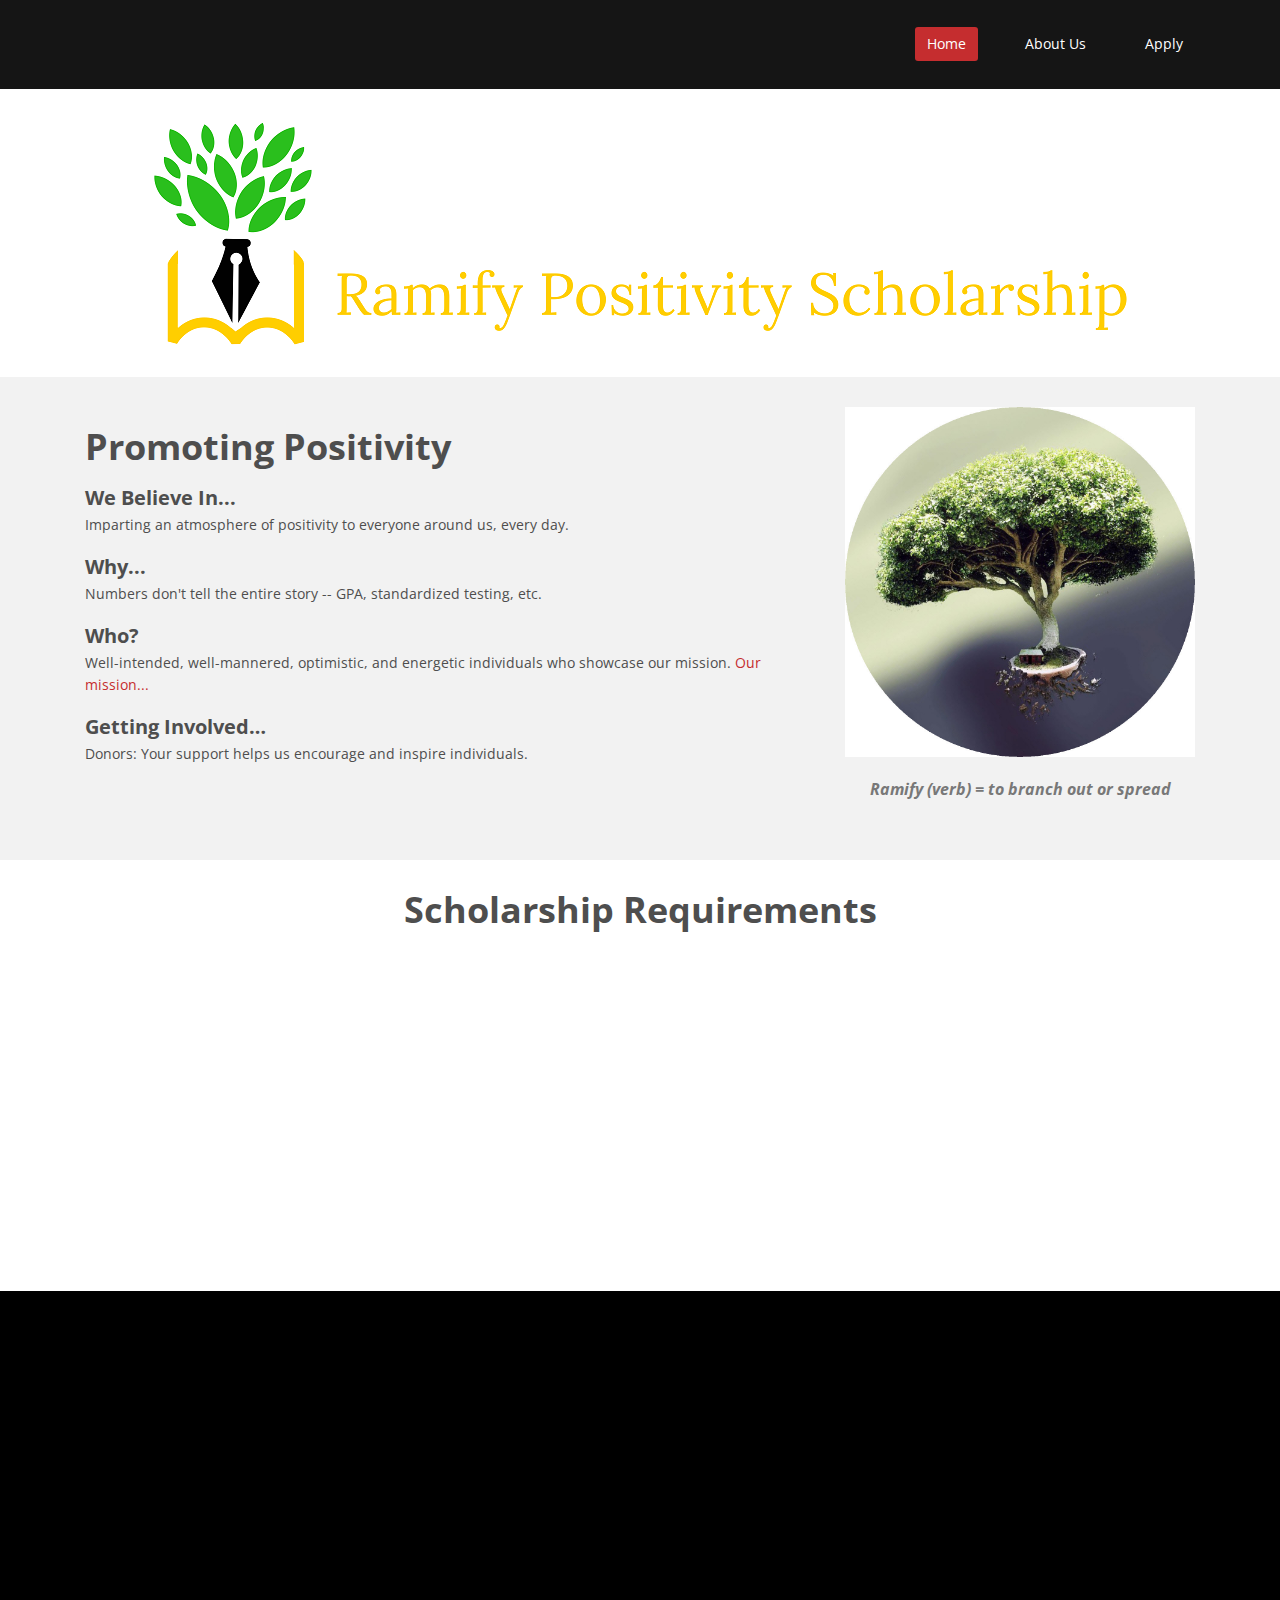
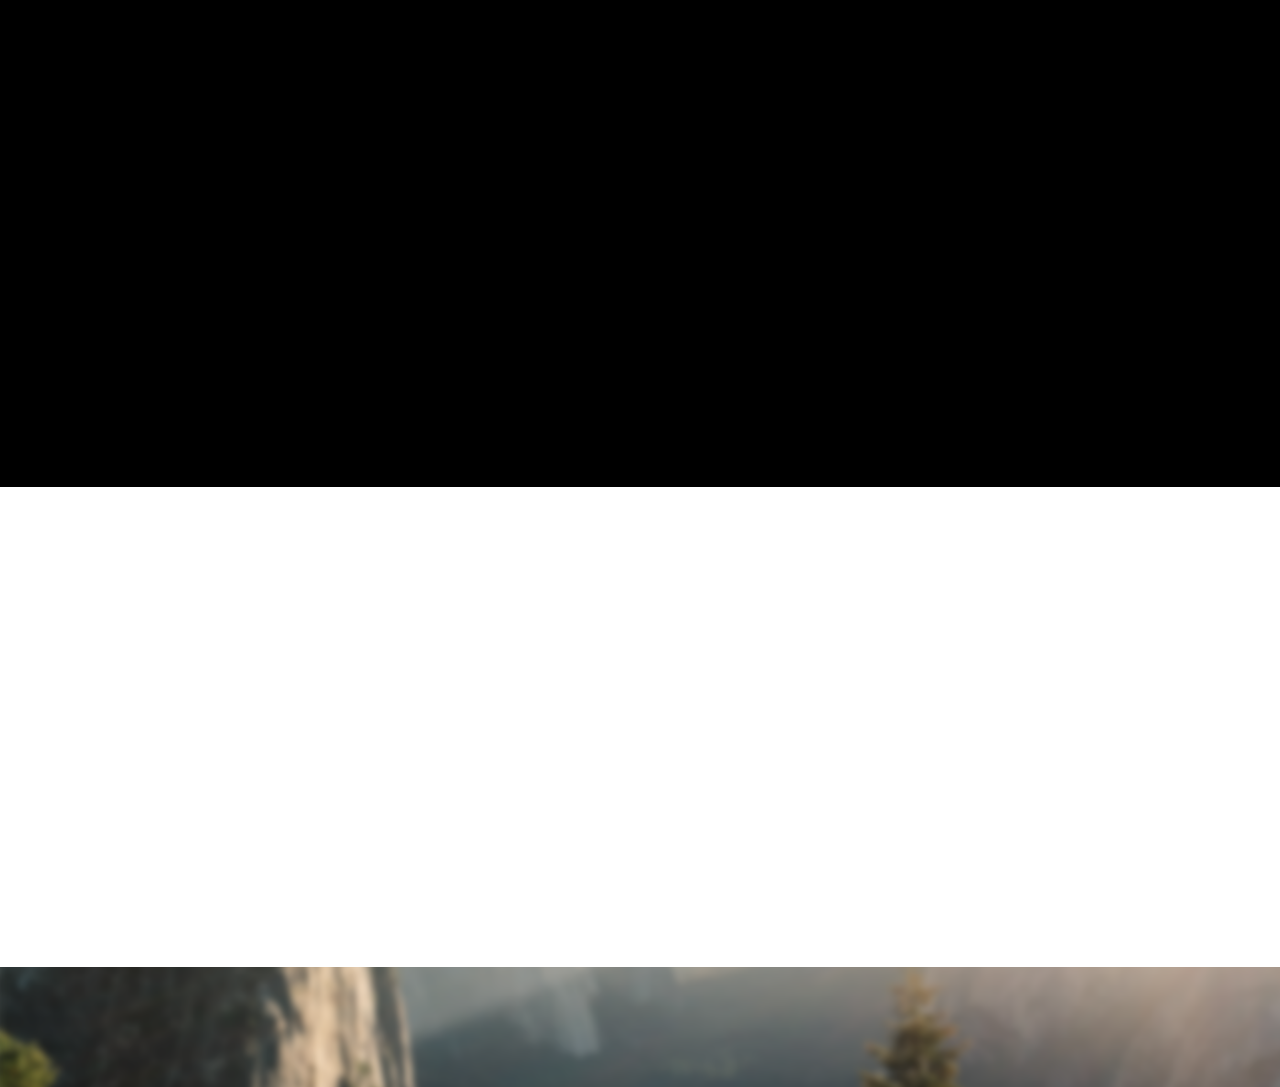
==== commit 9c71579f: "Merge remote-tracking branch 'origin/develop' into develop" ====
--- a/index.html
+++ b/index.html
@@ -53,8 +53,7 @@
     <section id="hero">
         <div class="container">
             <div class="wow fadeInDown">
-                <div class="col-sm-12 left">
-                    <h3 class="pull-right"><em><strong>Ramify (verb) = to branch out or spread</strong></em></h3>
+                <div class="col-sm-8 left">
                     <h1>Promoting Positivity</h1>
 
                     <h2>We Believe In...</h2>
@@ -65,13 +64,18 @@
 
                     <h2>Who?</h2>
                     Well-intended, well-mannered, optimistic, and energetic individuals who showcase our mission. <a href="about-us.html">Our mission...</a>
+
+                    <h2>Getting Involved…</h2>
+                    Donors: Your support helps us encourage and inspire individuals.
+                    </p>
                     <!-- TODO: Add the donate button when we figure something out...
-                        <h2>Getting Involved…</h2>
-                        Donors: Your support helps us encourage and inspire individuals.
                         <button type="button" class="btn btn-xlarge btn-success"><b>Donate</b></button> 
                     -->
-                    </p>
-                </div>           
+                </div>
+                <div class="col-sm-4">
+                    <img src="images/tree.jpg" width="100%" alt="tree">
+                    <h3 class="center"><em><strong>Ramify (verb) = to branch out or spread</strong></em></h3>
+                </div>                
             </div>       
         </div><!--/.container-->
     </section><!--/#hero-->
--- a/css/main.css
+++ b/css/main.css
@@ -558,7 +558,11 @@
 }
 
 #requirements {
+<<<<<<< HEAD
   background: #fff;
+=======
+  background: #f2f2f2;
+>>>>>>> origin/develop
   padding-bottom: 40px;
 }
 
